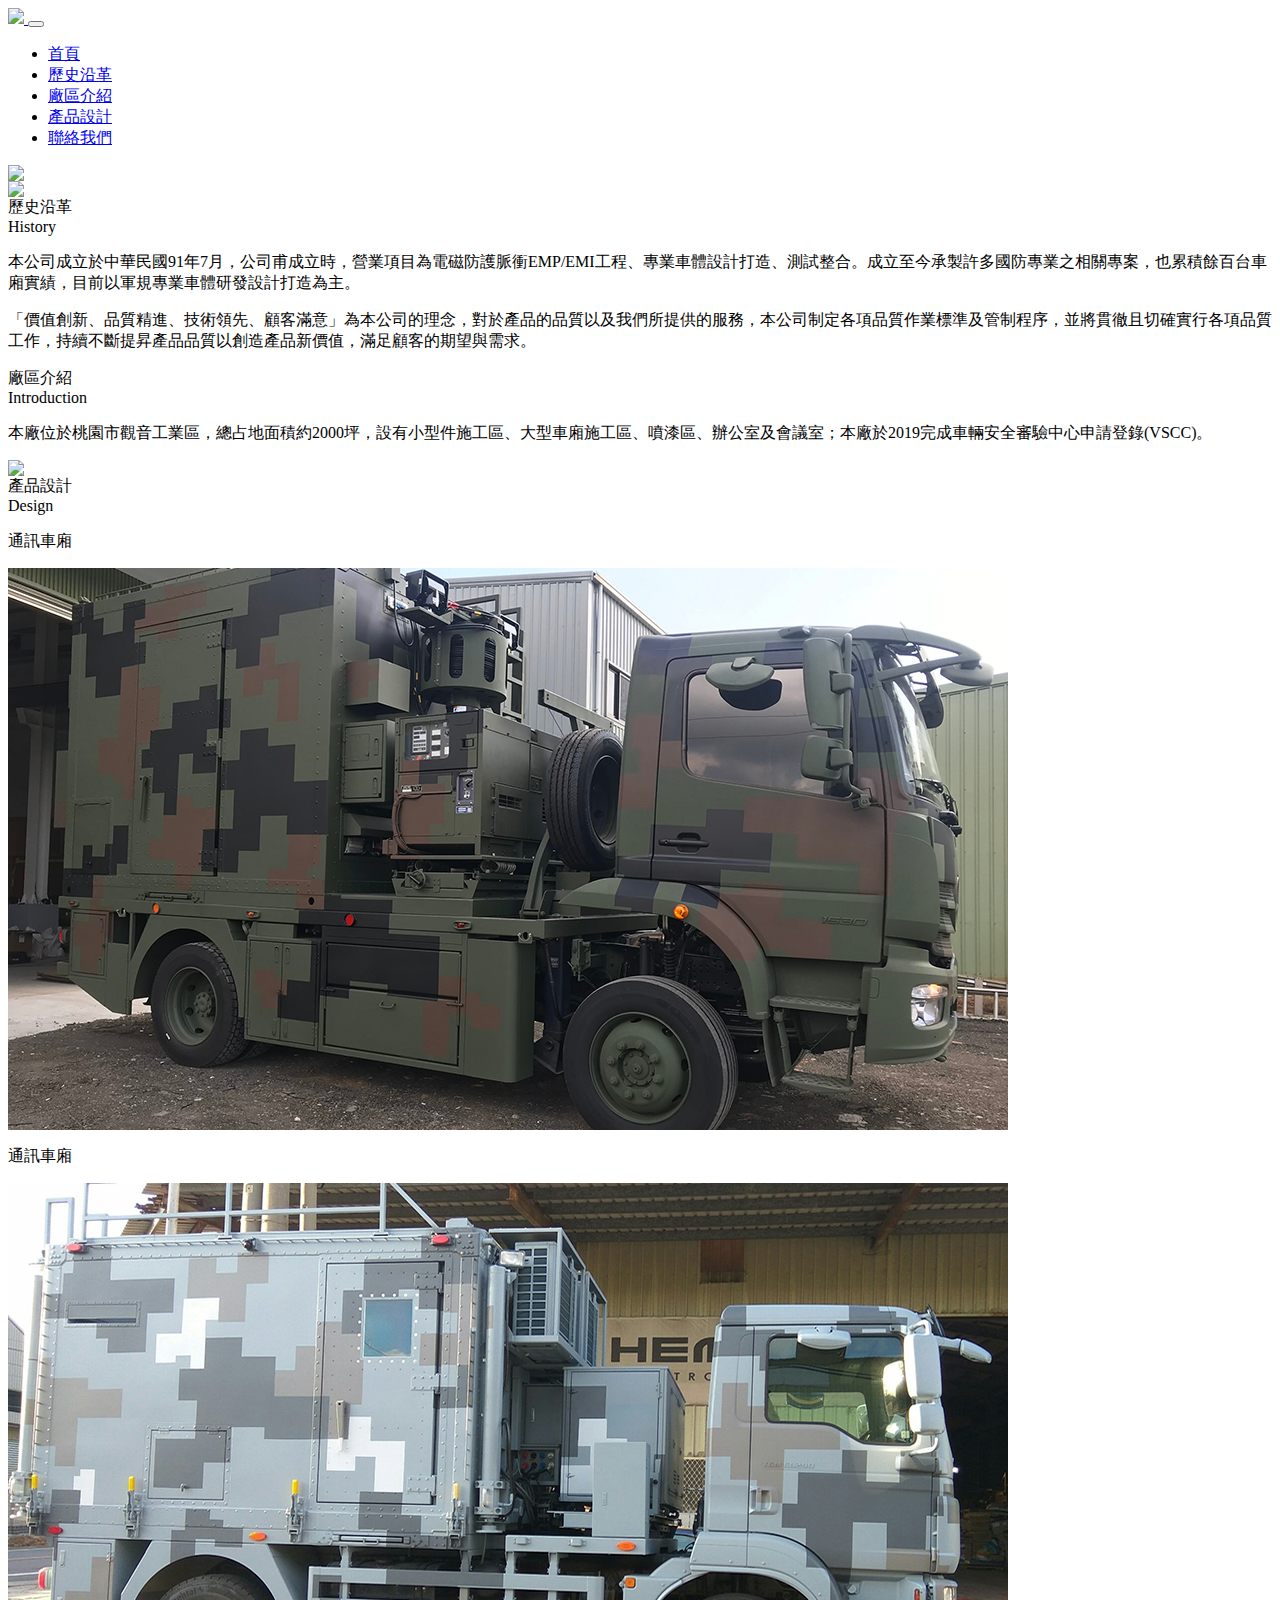
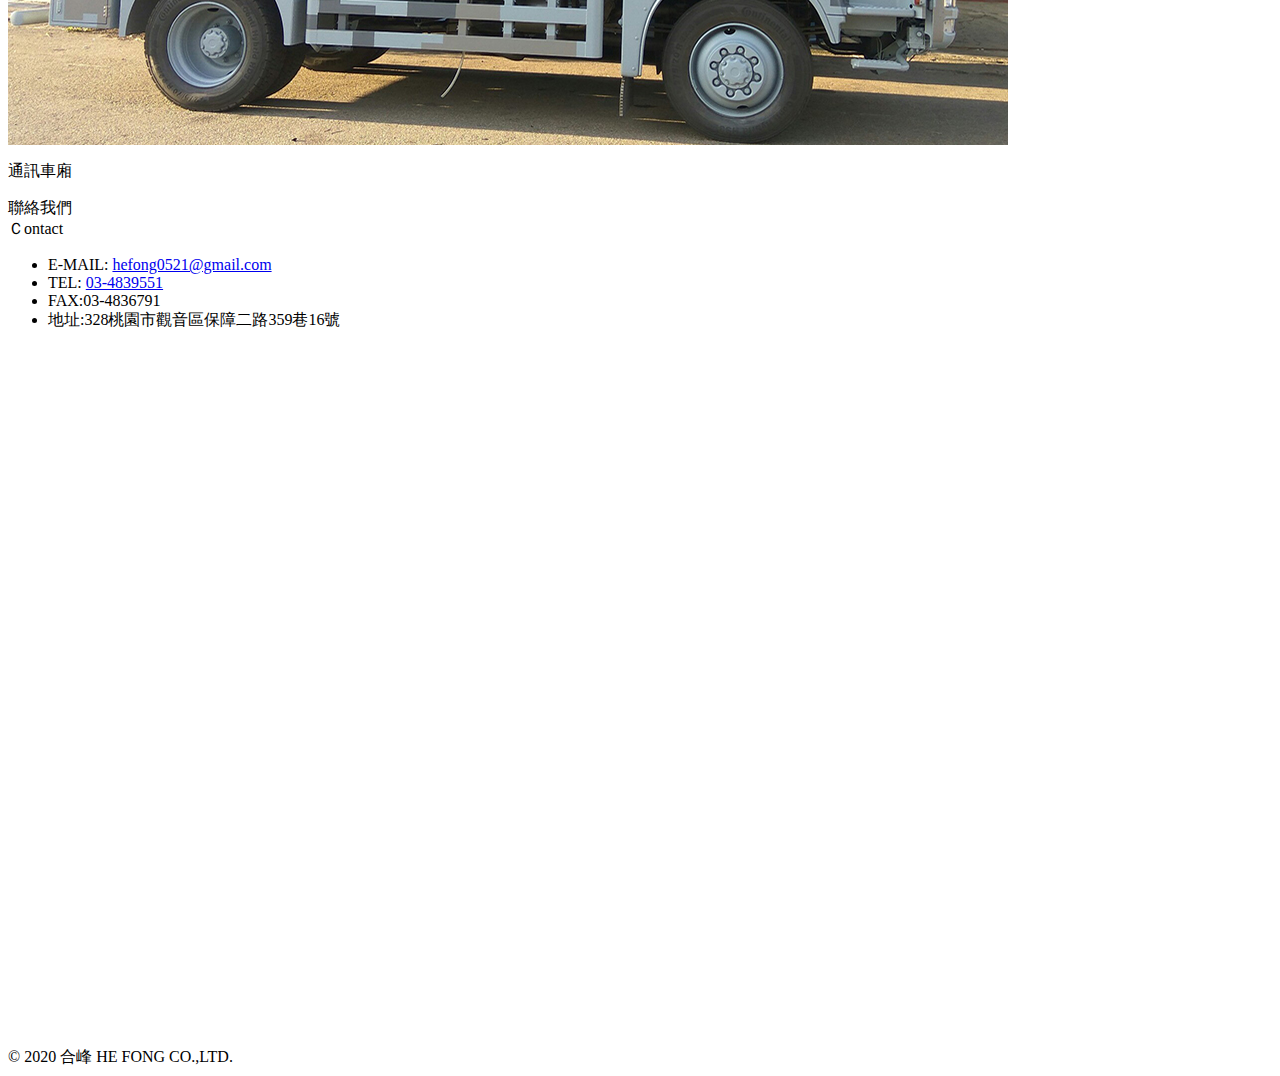
==== index.html @ b9281783 "檔名改" ====
﻿<html>

<head>
    <meta name="viewport" content="width=device-width, initial-scale=1.0, maximum-scale=1.0, user-scalable=0">
    <meta charset="UTF-8">
    <meta name="keywords" content="合峰, 合峰有限公司,汽車工廠, ">
    <meta name="description" content="本廠位於桃園市觀音工業區，總占地面積約2000坪，設有小型件施工區、大型車廂施工區、噴漆區、辦公室及會議室；本廠於2019完成車輛安全審驗中心申請登錄(VSCC)。">
    <!-- 清除快取 -->
    <meta http-equiv="cache-control" content="no-cache">
    <meta http-equiv="Pragma" content="no-cache">
    <meta http-equiv="Expires" content="-1">
    <meta name="title" content="合峰 HE FONG">
    <title>合峰 | HE FONG</title>
    <link rel="icon" href="img/icon.ico" type="image/x-icon">
    <link rel="stylesheet" type="text/css" href="css/bootstrap.min.css">
    <link rel="stylesheet" type="text/css" href="css/owl.carousel.css">
    <link rel="stylesheet" type="text/css" href="css/aos.css">
    <link rel="stylesheet" type="text/css" href="css/jquery.fancybox.min.css">
    <link rel="stylesheet" type="text/css" href="css/style.css">
    <script src="js/jquery-3.3.1.min.js"></script>
    <script src="js/bootstrap.min.js"></script>
    <script src="js/fontawesome-all.min.js"></script>
    <script src="js/owl.carousel.js"></script>
    <script src="js/aos.js"></script>
    <script src="js/jquery.fancybox.min.js"></script>
    <script src="js/all.js"></script>   
</head>

<body>
    <header>
        <div class="-header">
            <div class="main">
                <nav class="navbar navbar-expand-md" role="navigation">
                    <div class="navbar-header">
                        <a class="navbar-brand" href="index.html">
                            <img src="img/logo.png">
                        </a>
                        <button class="navbar-toggler collapsed" type="button" data-toggle="collapse" data-target="#HFnavbar"
                            aria-controls="HFnavbar" aria-expanded="false" aria-label="Toggle navigation">
                            <span class="navbar-toggler-icon"></span>
                            <span class="navbar-toggler-icon"></span>
                            <span class="navbar-toggler-icon"></span>
                        </button>
                    </div>
        
                    <!-- Collect the nav links, forms, and other content for toggling -->
                    <div class="collapse navbar-collapse" id="HFnavbar">
                        <ul class="navbar-nav">
                            <li class="nav-item">
                                <a href="index.html">首頁</a>
                            </li>
                            <li class="nav-item">
                                <a href="#section1">歷史沿革</a>
                            </li>
                            <li class="nav-item">
                                <a href="#section2">廠區介紹</a>
                            </li>
                            <li class="nav-item">
                                <a href="#section3">產品設計</a>
                            </li>
                            <li class="nav-item">
                                <a href="#section4">聯絡我們</a>
                            </li>
                        </ul>
                    </div>
                 
                </nav>
            </div>
        
        </div>
    </header>
    <!-- 輪播 -->
    <div class="index-carousel">
        <div class="owl-carousel owl-theme">
            <div class="item">
                <img src="img/c1.jpg">
                
            </div>
            <div class="item">
                <img src="img/c2.jpg">
               
            </div>
        </div>
    </div>

    <!-- 內容 -->

    <!-- 歷史沿革 -->
    <div class="page-zone" id="section1">
        <div  class="main-title" data-aos="fade-down" data-aos-easing="linear" data-aos-delay="500">
            <div class="-font">
                <div class="-cn">
                    歷史沿革
                </div>
                <div class="-eng">
                    History
                </div>
            </div>
            
        </div>
        <div class="-content" data-aos="fade-zoom-in" data-aos-easing="linear" data-aos-delay="500">
            <p>
                本公司成立於中華民國91年7月，公司甫成立時，營業項目為電磁防護脈衝EMP/EMI工程、專業車體設計打造、測試整合。成立至今承製許多國防專業之相關專案，也累積餘百台車廂實績，目前以軍規專業車體研發設計打造為主。
            </p>
            <p>
                「價值創新、品質精進、技術領先、顧客滿意」為本公司的理念，對於產品的品質以及我們所提供的服務，本公司制定各項品質作業標準及管制程序，並將貫徹且切確實行各項品質工作，持續不斷提昇產品品質以創造產品新價值，滿足顧客的期望與需求。
            </p>
        </div>
    </div>

    <!-- 廠區介紹 -->
    <div class="page-zone" id="section2" >
        <div  class="main-title" data-aos="fade-down" data-aos-easing="linear" data-aos-delay="500">
            <div class="-font">
                <div class="-cn">
                    廠區介紹
                </div>
                <div class="-eng">
                    Introduction
                </div>
            </div>
    
        </div>
        <div class="row">
            <div class="col-12 col-sm-6 col-md-6">
                <div class="-content" data-aos="fade-right" data-aos-easing="linear" data-aos-delay="500">
                    <p>
                        本廠位於桃園市觀音工業區，總占地面積約2000坪，設有小型件施工區、大型車廂施工區、噴漆區、辦公室及會議室；本廠於2019完成車輛安全審驗中心申請登錄(VSCC)。
                    </p>
                
                </div>
            </div>
            <div class="col-12 col-sm-6 col-md-6">
                <div class="-content" data-aos="fade-left" data-aos-easing="linear" data-aos-delay="500">
                    <div class="max-300">
                        <img src="img/p1.jpg">
                    </div>
                </div>
            </div>
        </div>
        
    </div>

    <!-- 產品設計 -->
    <div class="design-bg">
        <div class="page-zone" id="section3">
            <div   class="main-title" data-aos="fade-down" data-aos-easing="linear" data-aos-delay="500">
                <div class="-font">
                    <div class="-cn">
                        產品設計
                    </div>
                    <div class="-eng">
                        Design
                    </div>
                </div>
               
        
            </div>
            <div class="row">
                <div class="col-4" data-aos="fade-up" data-aos-easing="linear" data-aos-delay="700">
                    <a href="img/pro1.jpg" data-fancybox="gallery" data-caption="通訊車廂">
                        <img src="img/pro1" alt="" />
                       
                    </a>                 
                    <p>通訊車廂</p>
                </div>
                <div class="col-4" data-aos="fade-up" data-aos-easing="linear" data-aos-delay="900">
                    <a href="img/pro2.jpg" data-fancybox="gallery" data-caption="通訊車廂">
                        <img src="img/pro2.jpg" alt="" />
                
                    </a>
                    <p>通訊車廂</p>
                </div>
                <div class="col-4" data-aos="fade-up" data-aos-easing="linear" data-aos-delay="1100">
                    <a href="img/pro3.jpg" data-fancybox="gallery" data-caption="通訊車廂">
                        <img src="img/pro3.jpg" alt="" />
                        
                    </a>
                    <p>通訊車廂</p>
                </div>
            </div>
        </div>
    </div>
   
    <!-- 廠區介紹 -->
    <div class="page-zone" id="section4">
        <div   class="main-title" data-aos="fade-down" data-aos-easing="linear" data-aos-delay="500">
            <div class="-font">
                <div class="-cn">
                    聯絡我們
                </div>
                <div class="-eng">
                    Ｃontact
                </div>
            </div>
    
        </div>
        <div class="row">
            <div class="col-12 col-sm-6 col-md-6">
                <div class="-content" data-aos="fade-right" data-aos-easing="linear" data-aos-delay="500"> 
                    <ul>
                        <li><i class="far fa-envelope"></i>
                            E-MAIL:
                            <a href="mailto:hefong0521@gmail.com">
                                hefong0521@gmail.com
                            </a>
                        </li>
                        <li><i class="fas fa-phone"></i>
                            TEL:
                            <a href="tel:034839551">
                                03-4839551
                            </a>
                        </li>
                        <li><i class="fas fa-fax"></i>
                            FAX:03-4836791
                        </li>
                        <li><i class="fas fa-map-marker-alt"></i>
                            地址:328桃園市觀音區保障二路359巷16號
                        </li>
                    </ul>
    
                </div>
            </div>
            <div class="col-12 col-sm-6 col-md-6">
                <div class="-content" data-aos="fade-left" data-aos-easing="linear" data-aos-delay="500">
                <iframe
                    src="https://www.facebook.com/plugins/page.php?href=https%3A%2F%2Fwww.facebook.com%2Fhefong0521%2F&tabs=timeline&width=300&height=500&small_header=false&adapt_container_width=true&hide_cover=false&show_facepile=true&appId=370778836745838"
                    width="300" height="400" style="border:none;overflow:hidden" scrolling="no" frameborder="0" allowTransparency="true"
                    allow="encrypted-media"></iframe>
                </div>
            </div>
        </div>
    
    </div>

    <footer>
        <div class="-map">
            <iframe
                src="https://www.google.com/maps/embed?pb=!1m18!1m12!1m3!1d3614.2318207093303!2d121.15208991474421!3d25.060130743398016!2m3!1f0!2f0!3f0!3m2!1i1024!2i768!4f13.1!3m3!1m2!1s0x3442a1d713976779%3A0x3bc1484b9db4e81f!2z57-w5YWD5ZCI5bOw!5e0!3m2!1szh-TW!2stw!4v1581598565535!5m2!1szh-TW!2stw"
                width="100%" height="300" frameborder="0" style="border:0;" allowfullscreen=""></iframe>
        </div>
        <div class="-copyright">
            © 2020 合峰 HE FONG CO.,LTD.
        </div>
    </footer>
    <div class="top-btn" id="back-to-top">
        <i class="fas fa-chevron-circle-up"></i>
    </div>
</body>

</html>
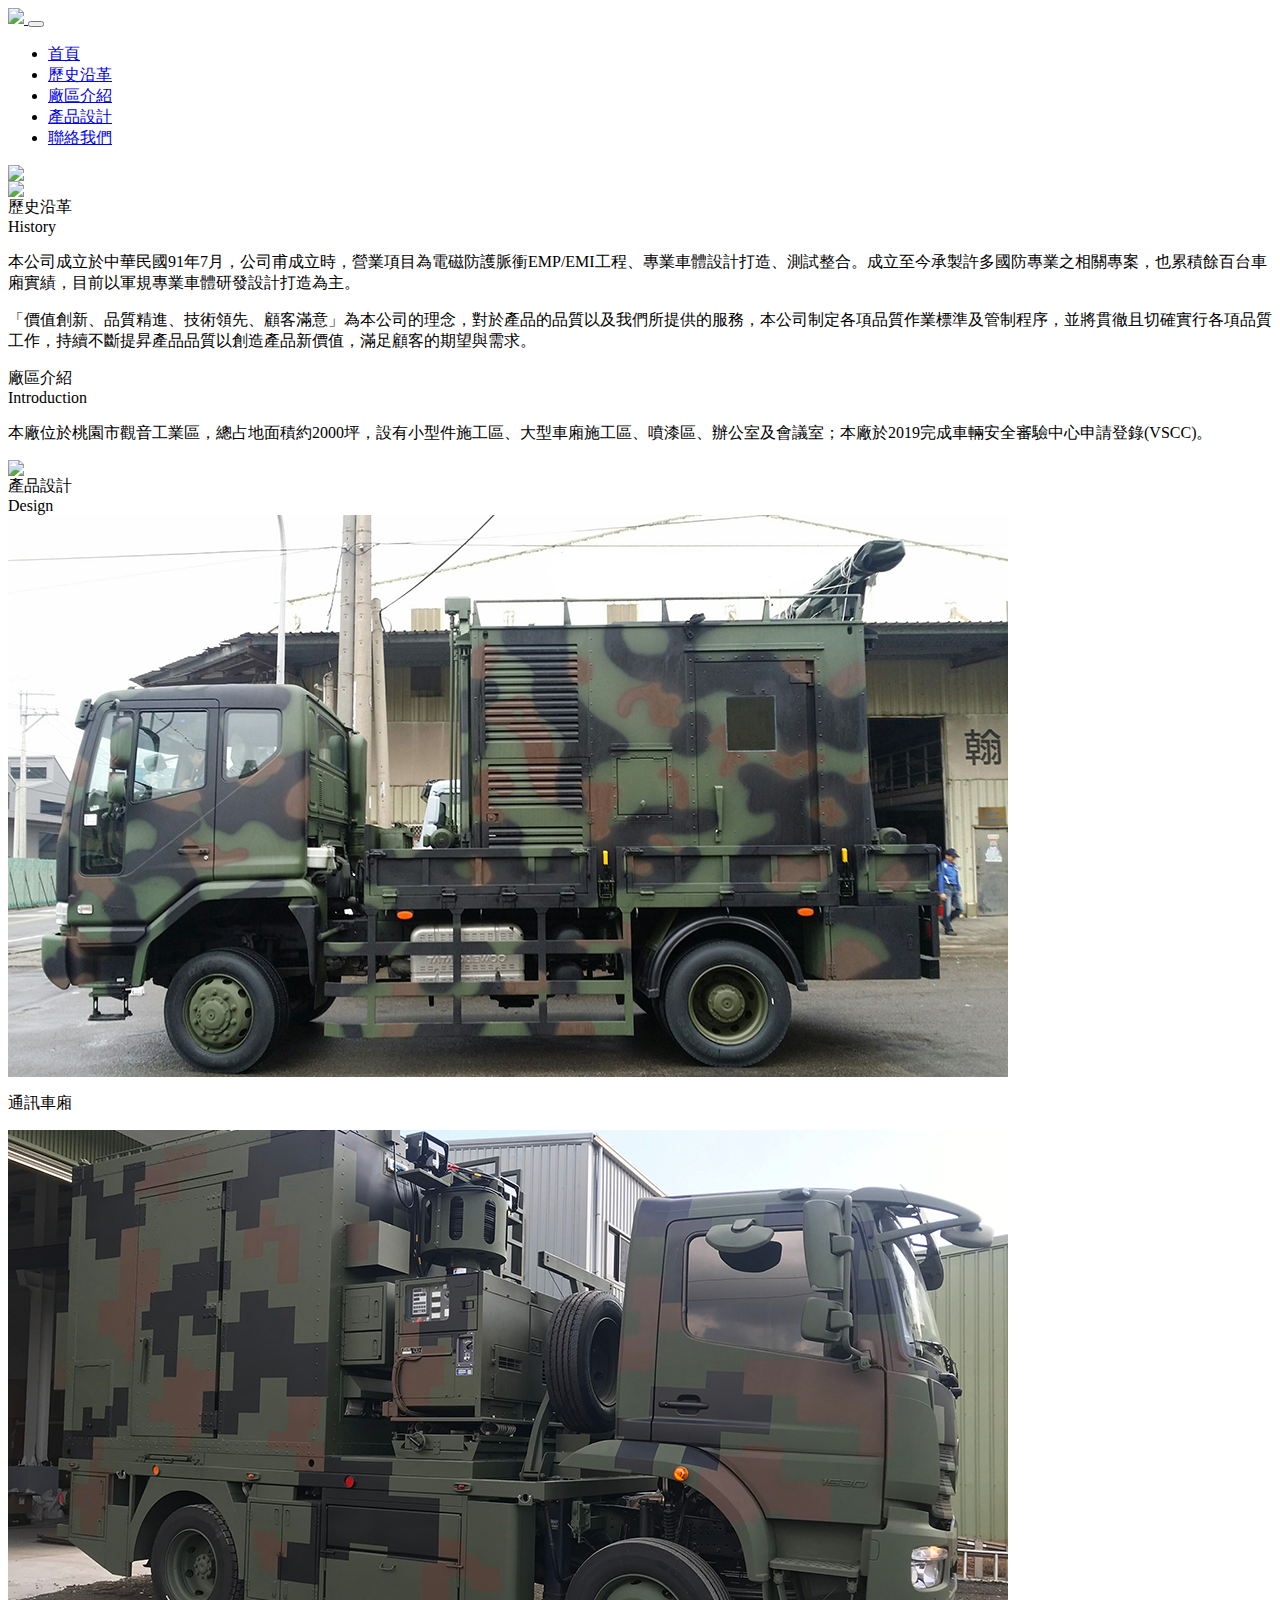
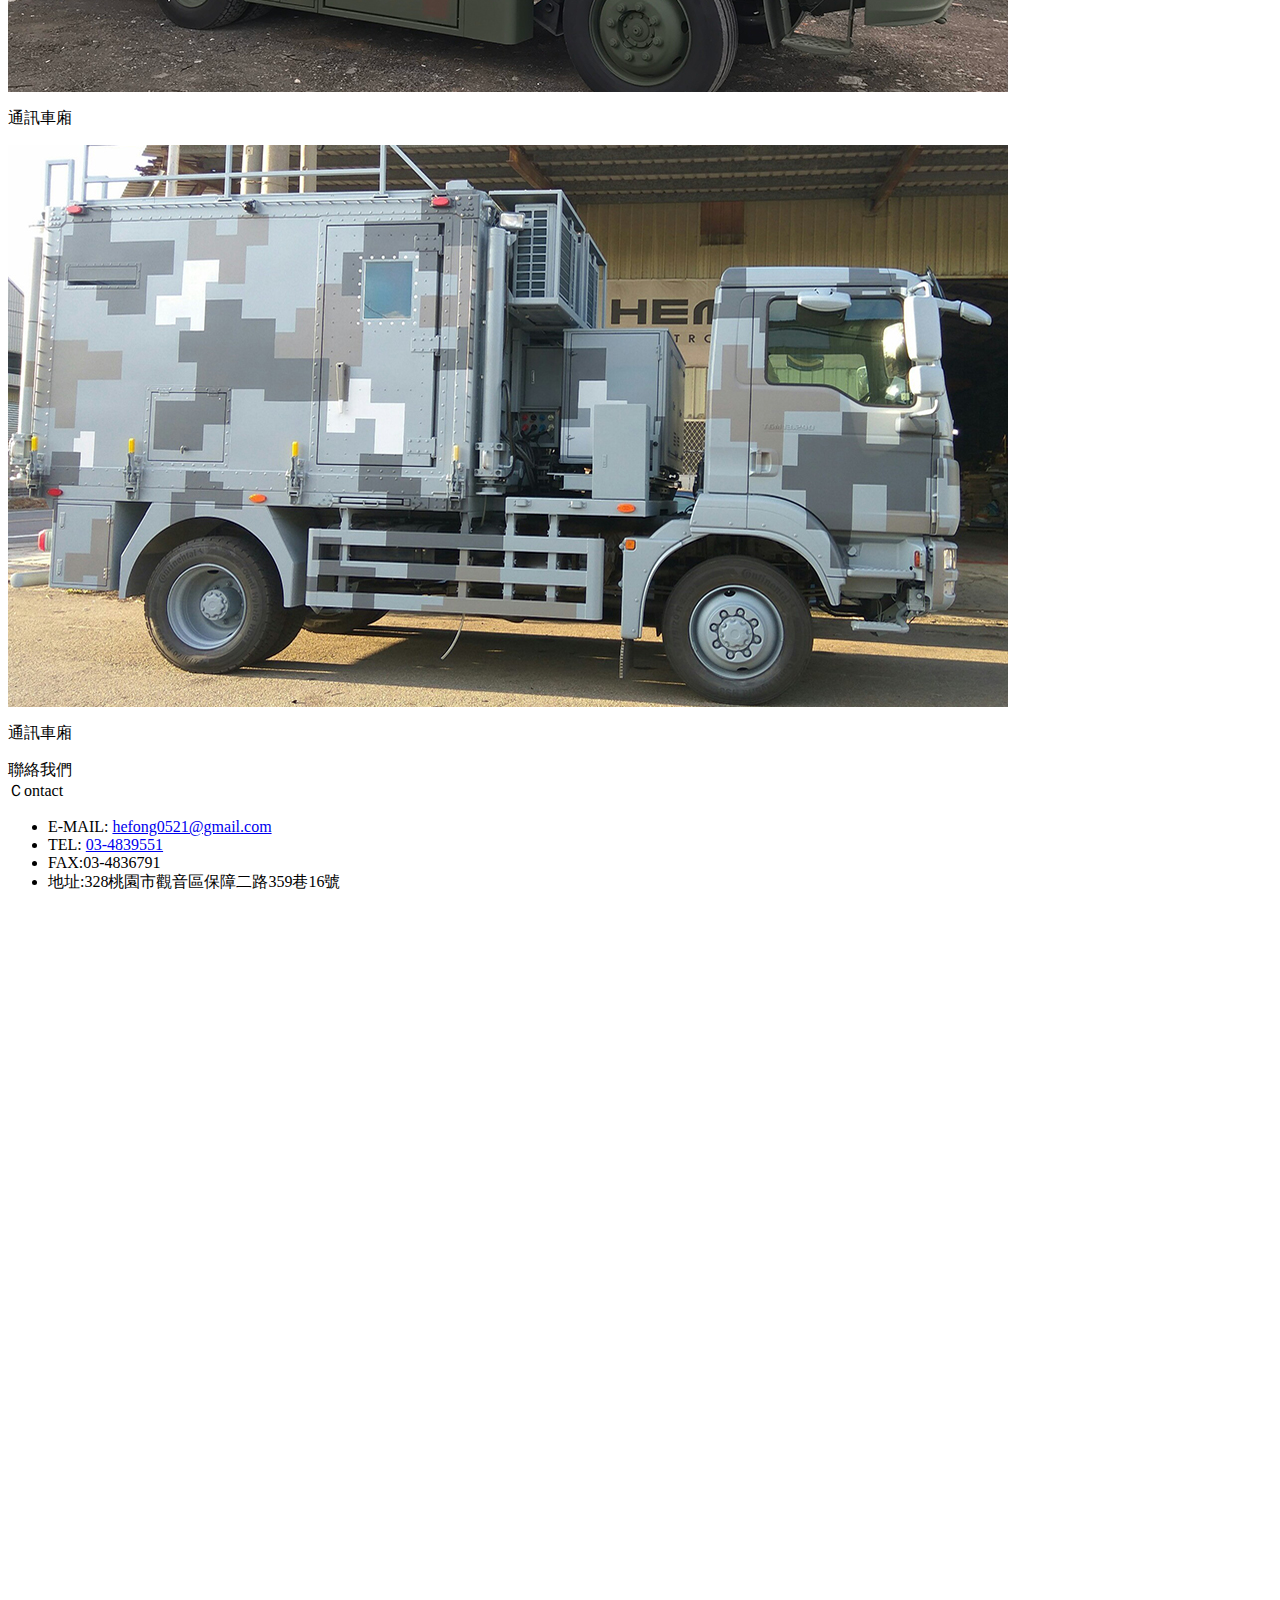
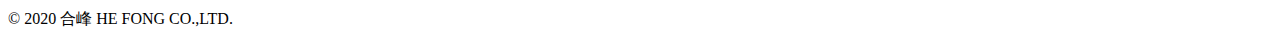
==== commit 28288e87: "修正" ====
--- a/index.html
+++ b/index.html
@@ -159,7 +159,7 @@
             <div class="row">
                 <div class="col-4" data-aos="fade-up" data-aos-easing="linear" data-aos-delay="700">
                     <a href="img/pro1.jpg" data-fancybox="gallery" data-caption="通訊車廂">
-                        <img src="img/pro1" alt="" />
+                        <img src="img/pro1.jpg" alt="" />
                        
                     </a>                 
                     <p>通訊車廂</p>
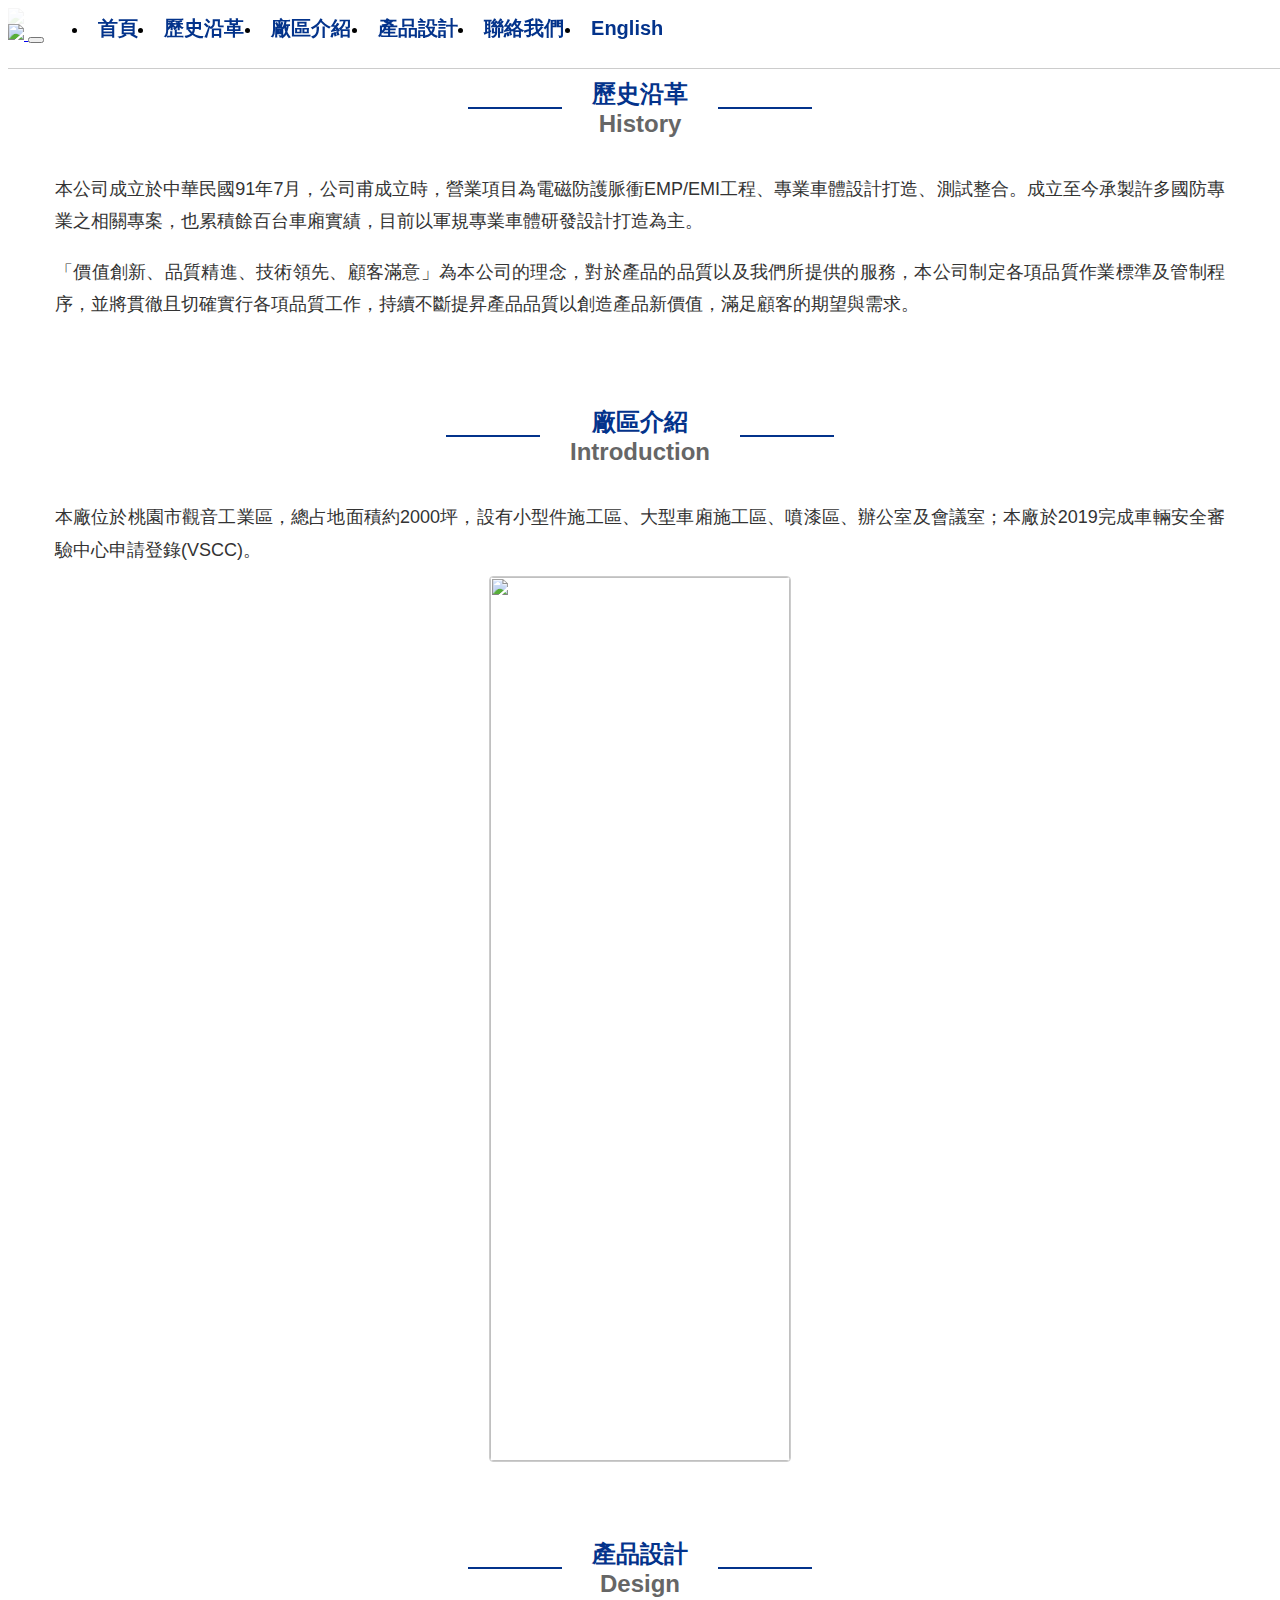
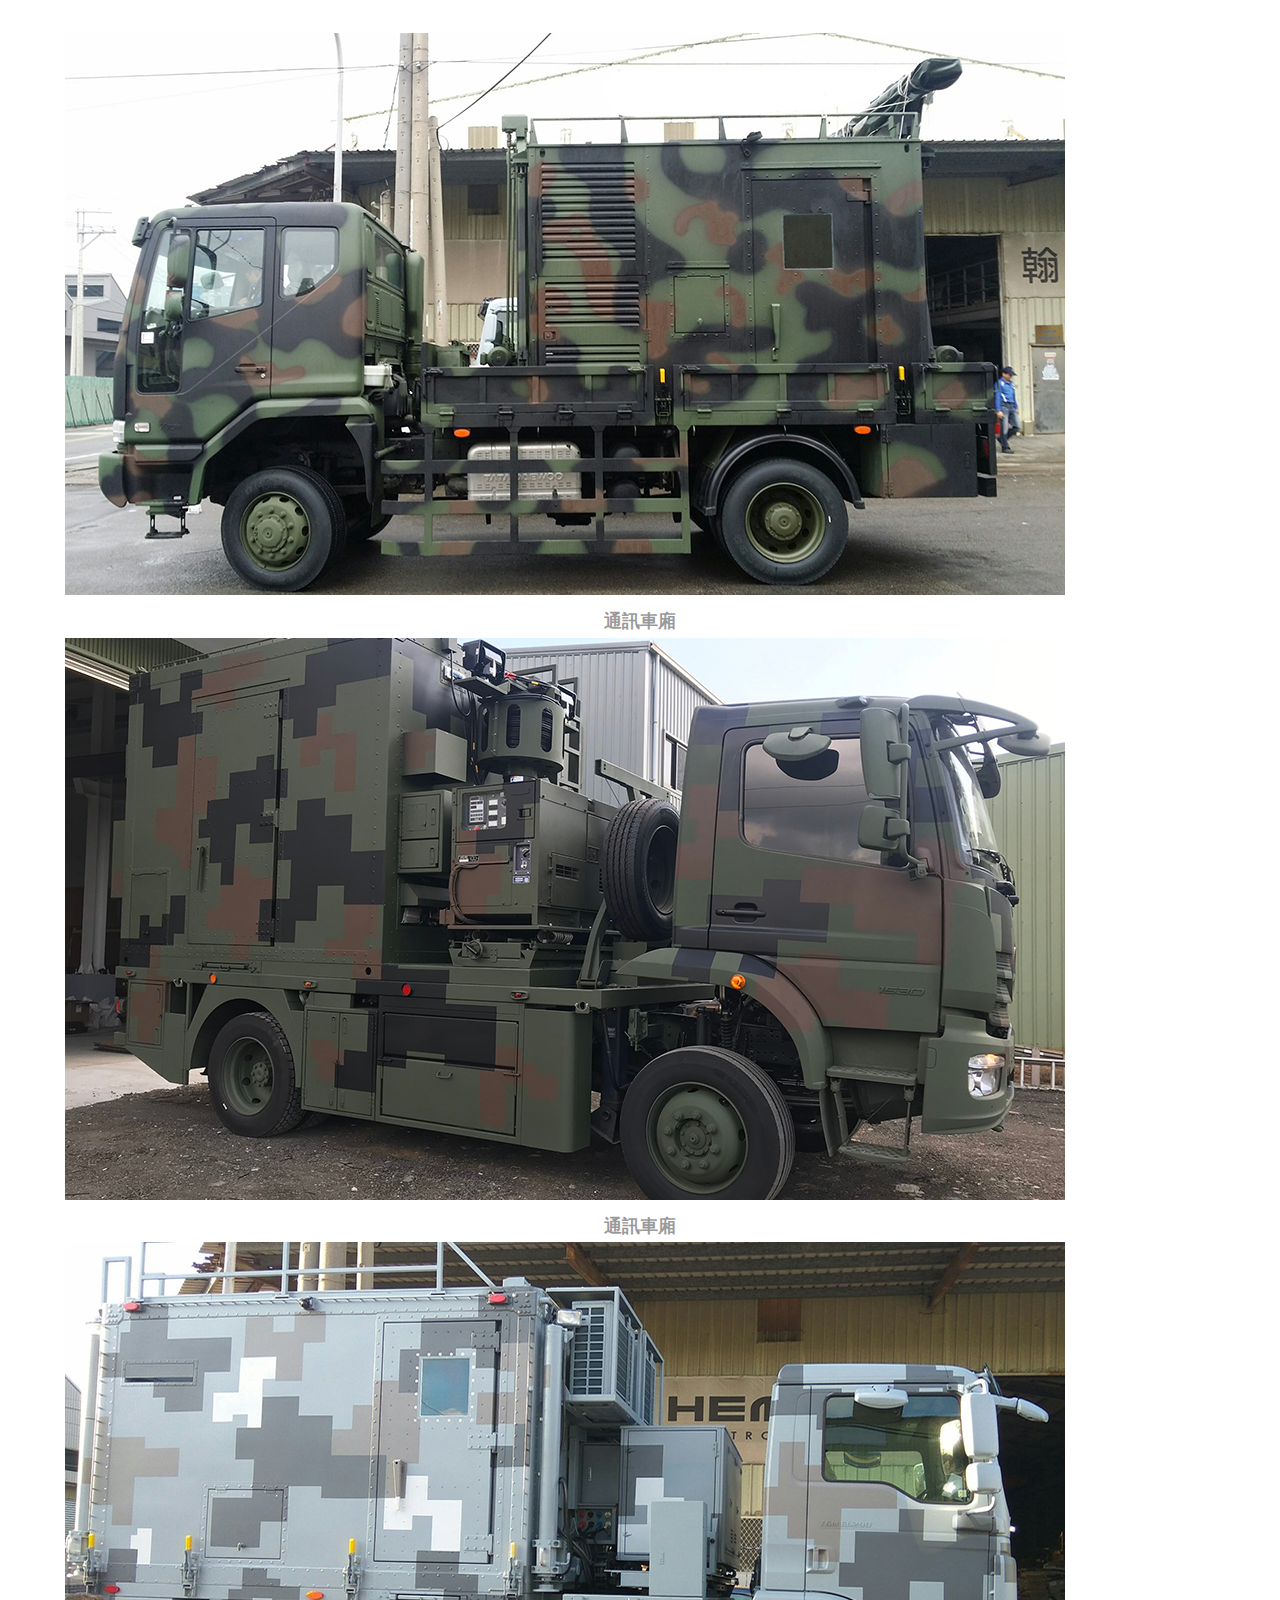
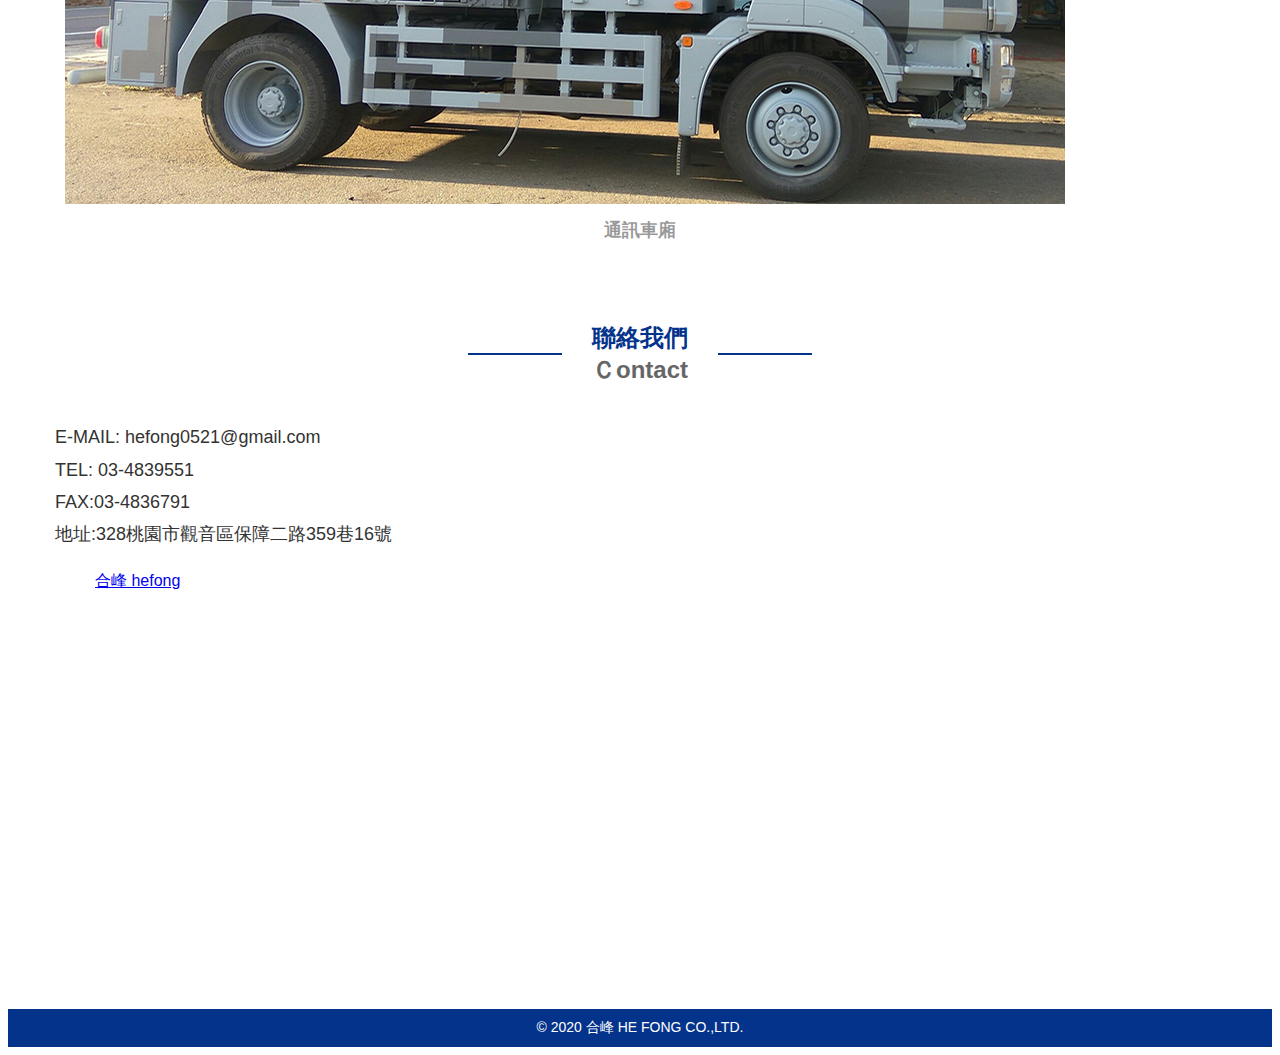
==== commit 7177919f: "Merge pull request #1 from CollectionWeb/master" ====
--- a/index.html
+++ b/index.html
@@ -3,14 +3,18 @@
 <head>
     <meta name="viewport" content="width=device-width, initial-scale=1.0, maximum-scale=1.0, user-scalable=0">
     <meta charset="UTF-8">
-    <meta name="keywords" content="合峰, 合峰有限公司,汽車工廠, ">
+    <meta name="keywords" content="合峰, 合峰有限公司,汽車工廠,翰元合峰,HE FONG ">
     <meta name="description" content="本廠位於桃園市觀音工業區，總占地面積約2000坪，設有小型件施工區、大型車廂施工區、噴漆區、辦公室及會議室；本廠於2019完成車輛安全審驗中心申請登錄(VSCC)。">
     <!-- 清除快取 -->
     <meta http-equiv="cache-control" content="no-cache">
     <meta http-equiv="Pragma" content="no-cache">
     <meta http-equiv="Expires" content="-1">
-    <meta name="title" content="合峰 HE FONG">
-    <title>合峰 | HE FONG</title>
+    <meta name="title" content="合峰 - HE FONG">
+    <title>合峰 - HE FONG</title>
+    <meta property="og:title" content="合峰 - HE FONG">
+    <meta property="og:description"
+        content="本廠位於桃園市觀音工業區，總占地面積約2000坪，設有小型件施工區、大型車廂施工區、噴漆區、辦公室及會議室；本廠於2019完成車輛安全審驗中心申請登錄(VSCC)。">
+    <meta property="og:url" content="https://hefongcar.github.io/index/">
     <link rel="icon" href="img/icon.ico" type="image/x-icon">
     <link rel="stylesheet" type="text/css" href="css/bootstrap.min.css">
     <link rel="stylesheet" type="text/css" href="css/owl.carousel.css">
@@ -27,12 +31,14 @@
 </head>
 
 <body>
+    <div id="fb-root" class="d-none"></div>
+    <script async defer crossorigin="anonymous" src="https://connect.facebook.net/zh_TW/sdk.js#xfbml=1&version=v17.0&appId=463541450391596&autoLogAppEvents=1" nonce="pqOfCXxW"></script>
     <header>
         <div class="-header">
             <div class="main">
                 <nav class="navbar navbar-expand-md" role="navigation">
                     <div class="navbar-header">
-                        <a class="navbar-brand" href="index.html">
+                        <a class="navbar-brand" href="/index/">
                             <img src="img/logo.png">
                         </a>
                         <button class="navbar-toggler collapsed" type="button" data-toggle="collapse" data-target="#HFnavbar"
@@ -47,7 +53,7 @@
                     <div class="collapse navbar-collapse" id="HFnavbar">
                         <ul class="navbar-nav">
                             <li class="nav-item">
-                                <a href="index.html">首頁</a>
+                                <a href="/index/">首頁</a>
                             </li>
                             <li class="nav-item">
                                 <a href="#section1">歷史沿革</a>
@@ -60,6 +66,9 @@
                             </li>
                             <li class="nav-item">
                                 <a href="#section4">聯絡我們</a>
+                            </li>
+                            <li class="nav-item">
+                                <a href="english.html">English</a>
                             </li>
                         </ul>
                     </div>
@@ -131,7 +140,7 @@
                 </div>
             </div>
             <div class="col-12 col-sm-6 col-md-6">
-                <div class="-content" data-aos="fade-left" data-aos-easing="linear" data-aos-delay="500">
+                <div class="-content" data-aos="zoom-in" data-aos-easing="linear" data-aos-delay="500">
                     <div class="max-300">
                         <img src="img/p1.jpg">
                     </div>
@@ -222,11 +231,12 @@
                 </div>
             </div>
             <div class="col-12 col-sm-6 col-md-6">
-                <div class="-content" data-aos="fade-left" data-aos-easing="linear" data-aos-delay="500">
-                <iframe
-                    src="https://www.facebook.com/plugins/page.php?href=https%3A%2F%2Fwww.facebook.com%2Fhefong0521%2F&tabs=timeline&width=300&height=500&small_header=false&adapt_container_width=true&hide_cover=false&show_facepile=true&appId=370778836745838"
-                    width="300" height="400" style="border:none;overflow:hidden" scrolling="no" frameborder="0" allowTransparency="true"
-                    allow="encrypted-media"></iframe>
+                <div class="-content" data-aos="zoom-in" data-aos-easing="linear" data-aos-delay="500">
+                    <div class="fb-page" data-href="https://www.facebook.com/hefong0521/" data-tabs="timeline" data-width="" data-height=""
+                        data-small-header="false" data-adapt-container-width="true" data-hide-cover="false" data-show-facepile="true">
+                        <blockquote cite="https://www.facebook.com/hefong0521/" class="fb-xfbml-parse-ignore"><a
+                                href="https://www.facebook.com/hefong0521/">合峰 hefong</a></blockquote>
+                    </div>
                 </div>
             </div>
         </div>
@@ -246,6 +256,17 @@
     <div class="top-btn" id="back-to-top">
         <i class="fas fa-chevron-circle-up"></i>
     </div>
+    <script>
+        window.fbAsyncInit = function () {
+            FB.init({
+                appId: '370778836745838',
+                xfbml: true,
+                version: 'v17.0'
+            });
+
+            FB.XFBML.parse();
+        };
+    </script>
 </body>
 
 </html>--- a/css/style.css
+++ b/css/style.css
@@ -0,0 +1,370 @@
+body {
+  font-family: "Microsoft JhengHei", "Microsoft YaHei", Tohoma, Arial;
+  overflow-x: hidden;
+}
+
+.-header {
+  background: rgba(255, 255, 255, 0.9);
+  border-bottom: 1px solid #ccc;
+}
+.-header .main {
+  max-width: 1280px;
+  margin: 0 auto;
+}
+.-header .main .navbar {
+  background: transparent;
+  border-color: transparent;
+}
+.-header .main .navbar .navbar-header .navbar-brand {
+  height: auto;
+  width: 280px;
+}
+.-header .main .navbar .navbar-header .navbar-brand img {
+  max-width: 100%;
+}
+.-header .main .navbar .navbar-collapse .navbar-nav li a {
+  font-size: 20px;
+  color: #03338b;
+  text-decoration: none;
+  font-weight: bold;
+}
+
+.index-carousel {
+  position: relative;
+}
+.index-carousel .owl-stage {
+  display: block;
+}
+.index-carousel .owl-dots {
+  position: absolute;
+  display: flex;
+  left: 50%;
+  transform: translateX(-50%);
+  bottom: 0;
+}
+.index-carousel .owl-dots .owl-dot.active span {
+  background: #03338b;
+}
+.index-carousel .owl-dots .owl-dot span {
+  width: 50px;
+  height: 5px;
+  border-radius: 3px;
+  background: #ccc;
+  display: inline-block;
+  margin: 10px;
+}
+
+.page-zone {
+  max-width: 1170px;
+  margin: 0 auto;
+  padding: 3% 15px;
+}
+.page-zone .row {
+  margin: 0 -10px;
+}
+.page-zone .row [class*=col] {
+  padding: 0 10px;
+}
+.page-zone .-content p {
+  font-size: 18px;
+  color: #333;
+  margin-bottom: 10px;
+  line-height: 1.8;
+  text-align: justify;
+}
+.page-zone .-content .max-300 {
+  max-width: 300px;
+  margin: 0 auto;
+  border: 1px solid #ccc;
+  border-radius: 4px;
+}
+.page-zone .-content .max-300 img {
+  width: 100%;
+  border-radius: 4px;
+}
+.page-zone .-content ul {
+  margin: 0px 0px 20px;
+  padding: 0px;
+  list-style-type: none;
+}
+.page-zone .-content ul li {
+  font-size: 18px;
+  line-height: 1.8;
+  color: #333;
+}
+.page-zone .-content ul li svg {
+  margin-right: 5px;
+}
+.page-zone .-content ul li a {
+  color: #333;
+  text-decoration: none;
+  transition: all 0.35s linear;
+}
+.page-zone .-content ul li a:hover {
+  color: #03338b;
+}
+.page-zone iframe {
+  max-width: 300px;
+  margin: 0 auto;
+  display: block;
+}
+
+.main-title {
+  font-size: 24px;
+  font-weight: bold;
+  position: relative;
+  display: flex;
+  justify-content: center;
+  align-items: center;
+  margin-bottom: 3%;
+}
+.main-title .-font {
+  text-align: center;
+  padding: 0 30px;
+  white-space: nowrap;
+}
+.main-title .-font .-cn {
+  color: #03338b;
+}
+.main-title .-font .-eng {
+  color: #666;
+}
+.main-title::before {
+  content: "";
+  height: 2px;
+  width: 8%;
+  background: #03338b;
+}
+.main-title::after {
+  content: "";
+  height: 2px;
+  width: 8%;
+  background: #03338b;
+}
+
+.design-bg {
+  background-image: url(../img/d-bg.jpg);
+  background-size: cover;
+  background-position: center;
+  background-repeat: no-repeat;
+  position: relative;
+}
+.design-bg::before {
+  content: "";
+  position: absolute;
+  width: 100%;
+  height: 100%;
+  background: rgba(255, 255, 255, 0.6);
+  left: 0;
+  bottom: 0;
+}
+.design-bg img {
+  max-width: 100%;
+}
+.design-bg a {
+  outline: none !important;
+  display: block;
+  margin: 0 10px;
+  text-decoration: none;
+  color: #333;
+  transition: all 0.35s linear;
+  overflow: hidden;
+}
+.design-bg a img {
+  transition: all 0.35s linear;
+  transform: scale(1);
+}
+.design-bg a img:hover {
+  transform: scale(1.1);
+}
+.design-bg a:hover {
+  color: #03338b;
+}
+.design-bg p {
+  font-size: 18px;
+  line-height: 1.8;
+  margin-top: 10px;
+  text-align: center;
+  font-weight: bold;
+  margin-bottom: 0px;
+}
+
+footer {
+  margin-top: 5%;
+}
+footer .-copyright {
+  background: #03338b;
+  color: #fff;
+  font-size: 14px;
+  text-align: center;
+  padding: 10px;
+}
+
+.top-btn {
+  position: fixed;
+  bottom: -2em;
+  right: 1%;
+  cursor: pointer;
+  opacity: 0;
+  transition: all ease 1s;
+  font-size: 36px;
+  z-index: 999;
+  color: #03338b;
+}
+.top-btn.show {
+  opacity: 0.8;
+  bottom: 4em;
+}
+
+@media screen and (max-width: 899px) and (min-width: 768px) {
+  .-header .main .navbar .navbar-collapse .navbar-nav li a {
+    font-size: 18px;
+  }
+}
+@media (min-width: 768px) {
+  .-header {
+    z-index: 1000;
+    position: fixed;
+    width: 100%;
+    top: 0;
+  }
+  .-header .main .navbar {
+    display: flex;
+    align-items: center;
+    flex-wrap: wrap;
+  }
+  .-header .main .navbar .navbar-collapse .navbar-nav {
+    width: 100%;
+    margin-top: 5px;
+    display: flex;
+    align-items: center;
+    justify-content: space-around;
+  }
+  .-header .main .navbar .navbar-collapse .navbar-nav li a {
+    position: relative;
+    margin: 10px;
+    display: block;
+  }
+  .-header .main .navbar .navbar-collapse .navbar-nav li a::after {
+    content: "";
+    position: absolute;
+    width: 0%;
+    height: 2px;
+    background: #03338b;
+    bottom: -5px;
+    left: 50%;
+    transform: translateX(-50%);
+    transition: all 0.35s linear;
+  }
+  .-header .main .navbar .navbar-collapse .navbar-nav li a:hover::after {
+    width: 95%;
+  }
+}
+@media (max-width: 767px) {
+  .-header .main .navbar {
+    padding: 0px;
+  }
+  .-header .main .navbar .navbar-header {
+    display: flex;
+    flex-wrap: wrap;
+    align-items: center;
+    width: 100%;
+  }
+  .-header .main .navbar .navbar-header .navbar-brand {
+    padding: 10px;
+    width: 240px;
+  }
+  .-header .main .navbar .navbar-header .navbar-brand img {
+    max-width: 100%;
+  }
+  .-header .main .navbar .navbar-header .navbar-toggler {
+    outline: none !important;
+    position: relative;
+    margin: 0 10px 0 auto;
+    border: 0px;
+    background: transparent;
+  }
+  .-header .main .navbar .navbar-header .navbar-toggler span {
+    display: block;
+    background: #03338b;
+    width: 22px;
+    height: 2px;
+    border-radius: 1px;
+    transition: all 0.3s linear;
+  }
+  .-header .main .navbar .navbar-header .navbar-toggler span:nth-child(1) {
+    transform: rotate(45deg);
+    transform-origin: 10% 10%;
+  }
+  .-header .main .navbar .navbar-header .navbar-toggler span:nth-child(2) {
+    margin-top: 4px;
+    opacity: 0;
+    transform: translateX(-25px);
+  }
+  .-header .main .navbar .navbar-header .navbar-toggler span:nth-child(3) {
+    margin-top: 4px;
+    transform: rotate(-45deg);
+    transform-origin: 10% 90%;
+  }
+  .-header .main .navbar .navbar-header .navbar-toggler.collapsed span:nth-child(1) {
+    transform: rotate(0);
+  }
+  .-header .main .navbar .navbar-header .navbar-toggler.collapsed span:nth-child(2) {
+    opacity: 1;
+    transform: translateX(0px);
+  }
+  .-header .main .navbar .navbar-header .navbar-toggler.collapsed span:nth-child(3) {
+    transform: rotate(0);
+  }
+  .-header .main .navbar .navbar-collapse {
+    border-top: 1px solid #ccc;
+  }
+  .-header .main .navbar .navbar-collapse .navbar-nav {
+    margin: 1em 0em;
+  }
+  .-header .main .navbar .navbar-collapse .navbar-nav li {
+    text-align: center;
+  }
+  .-header .main .navbar .navbar-collapse .navbar-nav li a {
+    font-size: 16px;
+    display: inline-block;
+    margin: 10px;
+  }
+  .page-zone {
+    padding: 6% 10px;
+  }
+  .page-zone .-content p {
+    font-size: 16px;
+  }
+  .page-zone .-content ul li {
+    font-size: 16px;
+  }
+  .main-title {
+    font-size: 20px;
+  }
+  .main-title .-font {
+    padding: 0 20px;
+  }
+  .main-title::before {
+    width: 10%;
+  }
+  .main-title::after {
+    width: 10%;
+  }
+  .design-bg a {
+    margin: 0px;
+  }
+  .design-bg p {
+    font-size: 16px;
+  }
+  footer {
+    margin-top: 6%;
+  }
+}
+.fb_iframe_widget,
+.fb_iframe_widget span,
+.fb_iframe_widget span iframe[style] {
+  width: 100% !important;
+  max-width: 100% !important;
+  min-width: 100% !important;
+}/*# sourceMappingURL=style.css.map */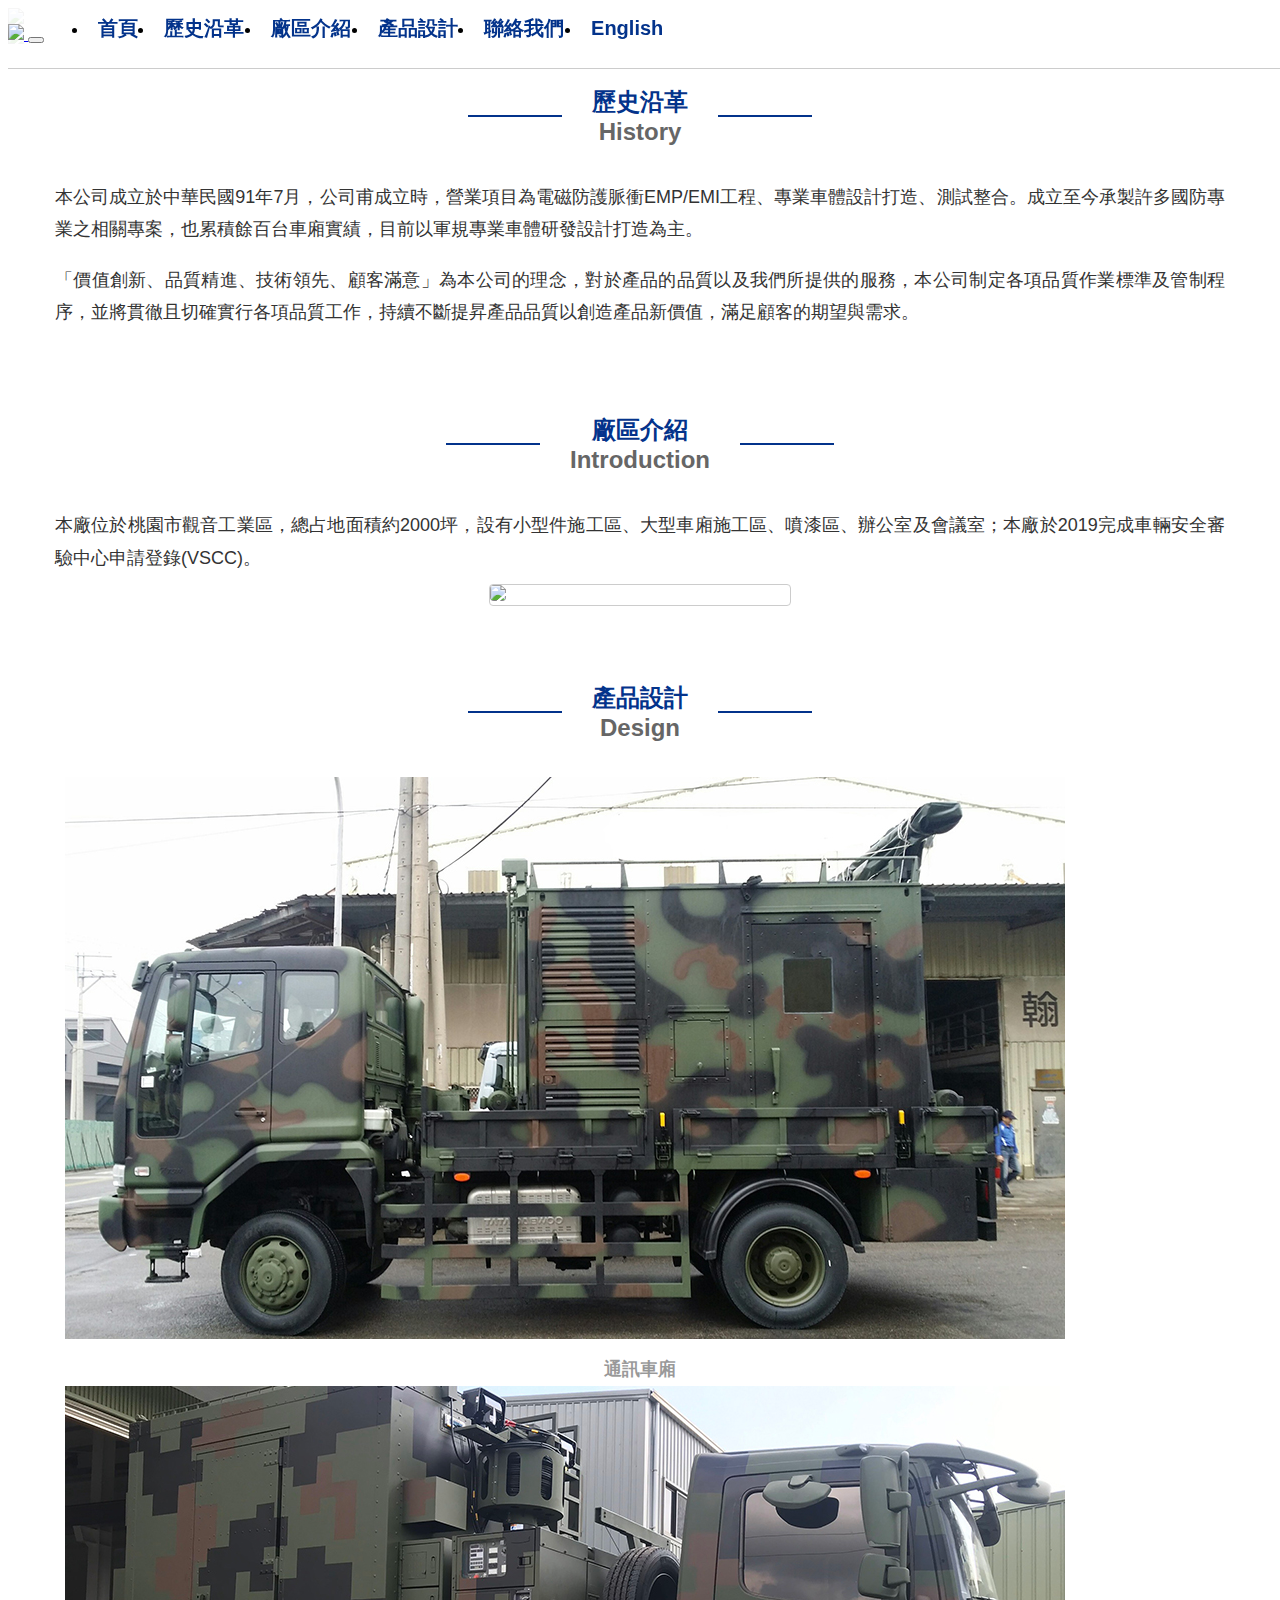
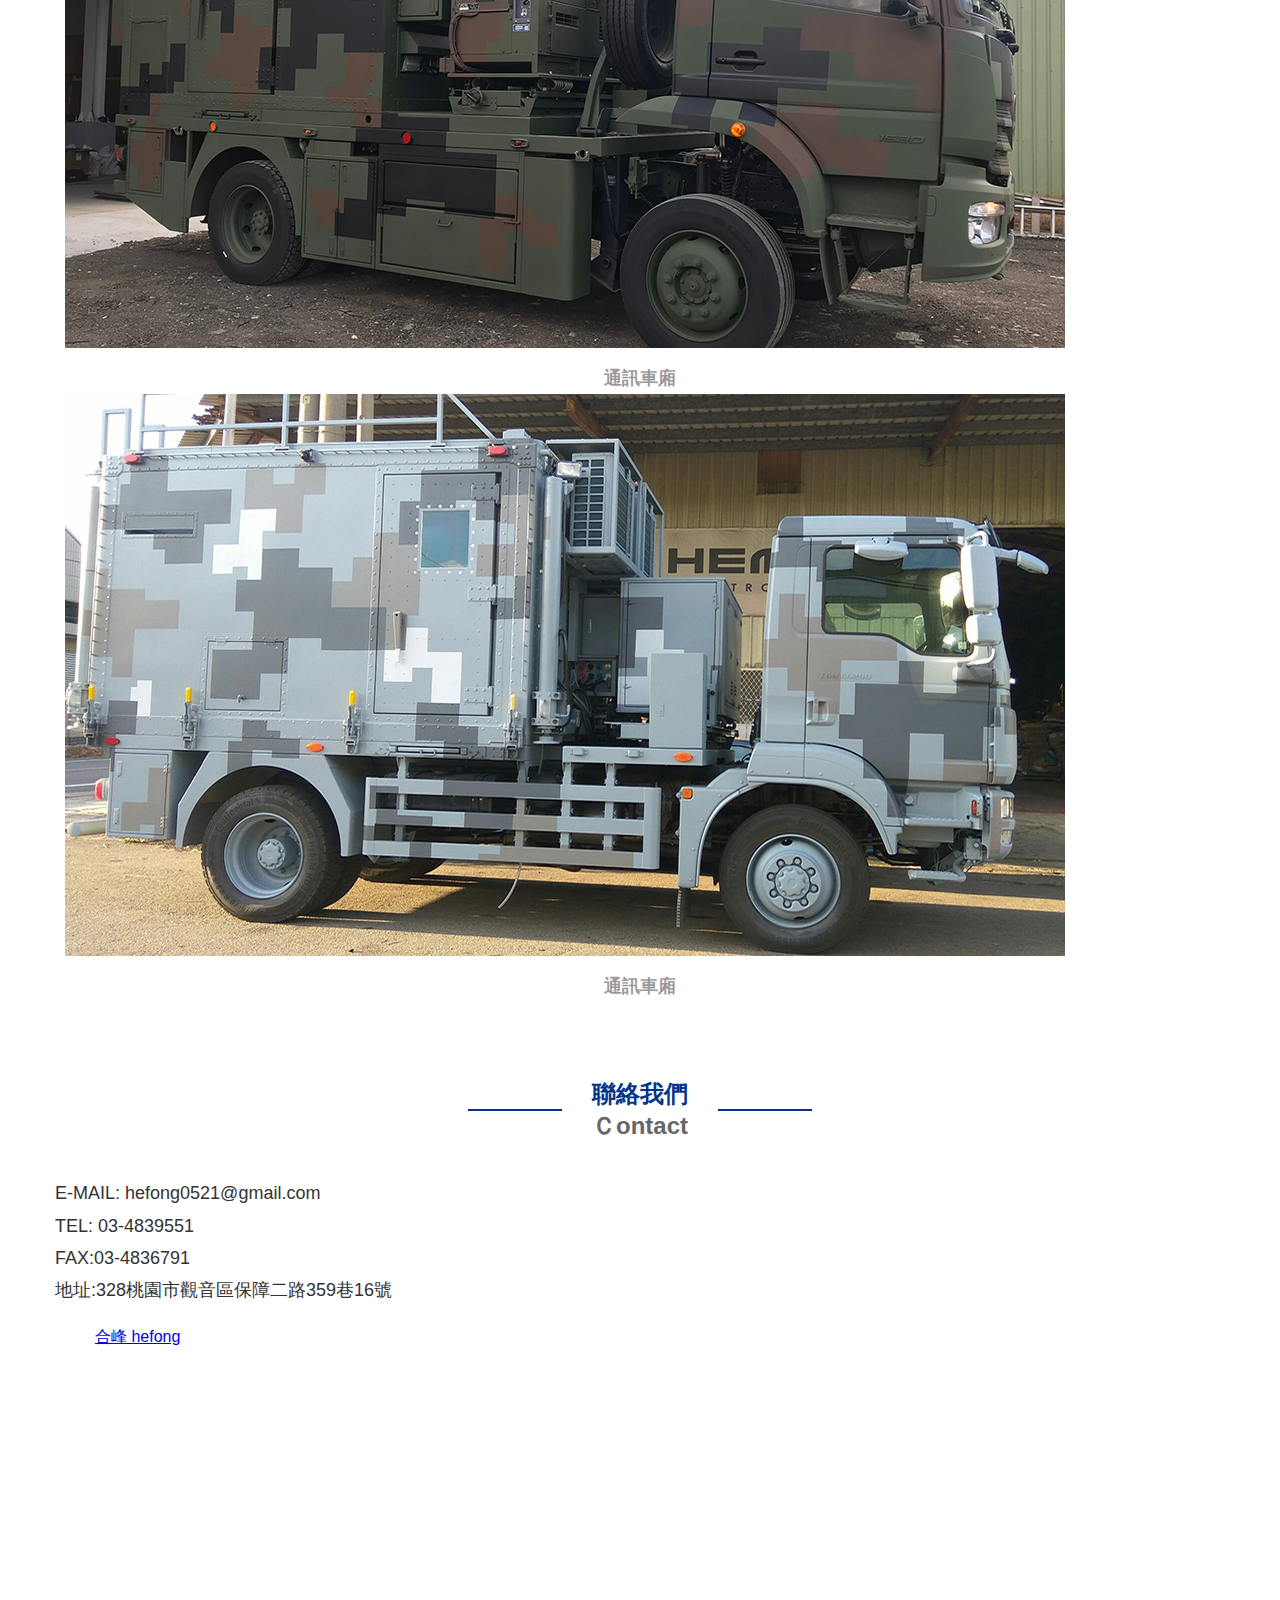
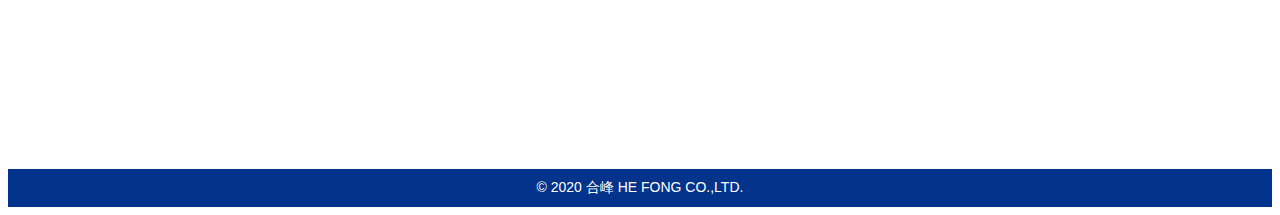
==== commit 30299edb: "Update index.html" ====
--- a/index.html
+++ b/index.html
@@ -1,4 +1,5 @@
-﻿<html>
+<!DOCTYPE html>
+<html lang="zh-Hant-TW">
 
 <head>
     <meta name="viewport" content="width=device-width, initial-scale=1.0, maximum-scale=1.0, user-scalable=0">
@@ -269,4 +270,4 @@
     </script>
 </body>
 
-</html>+</html>
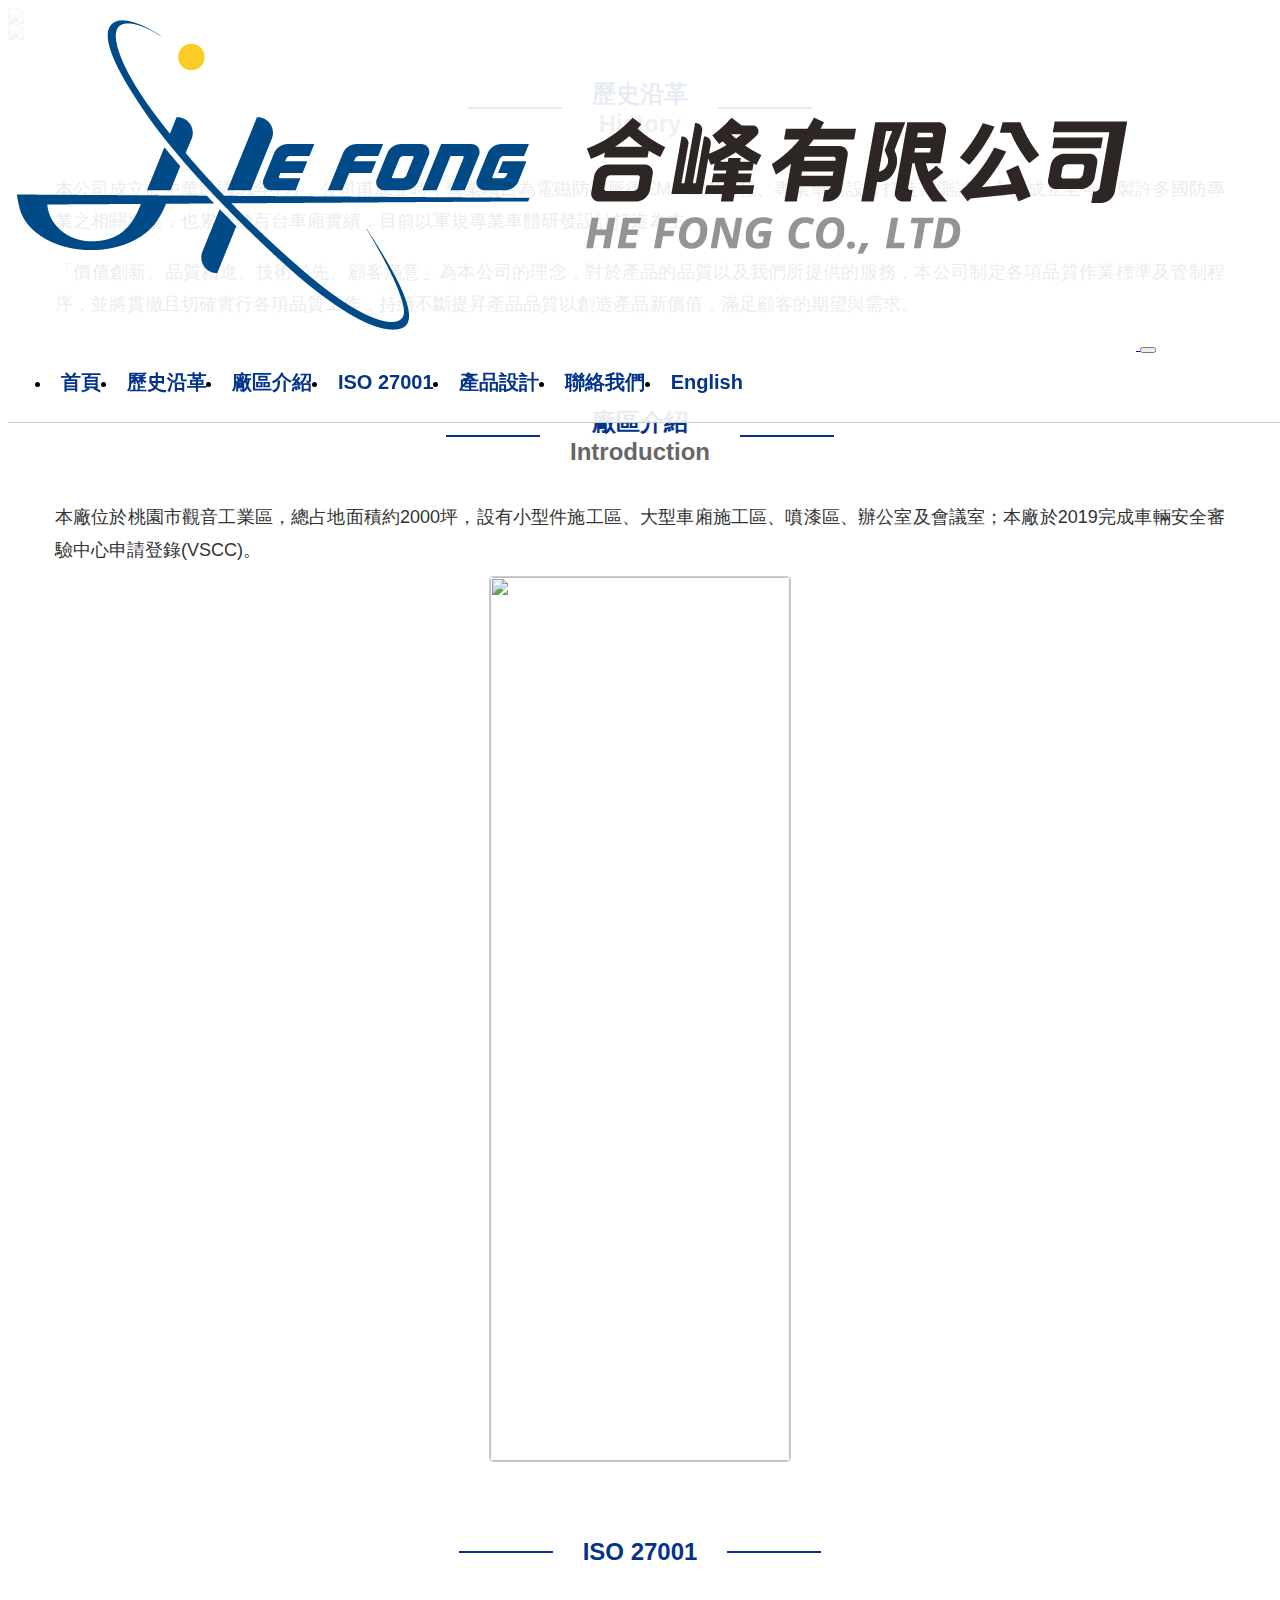
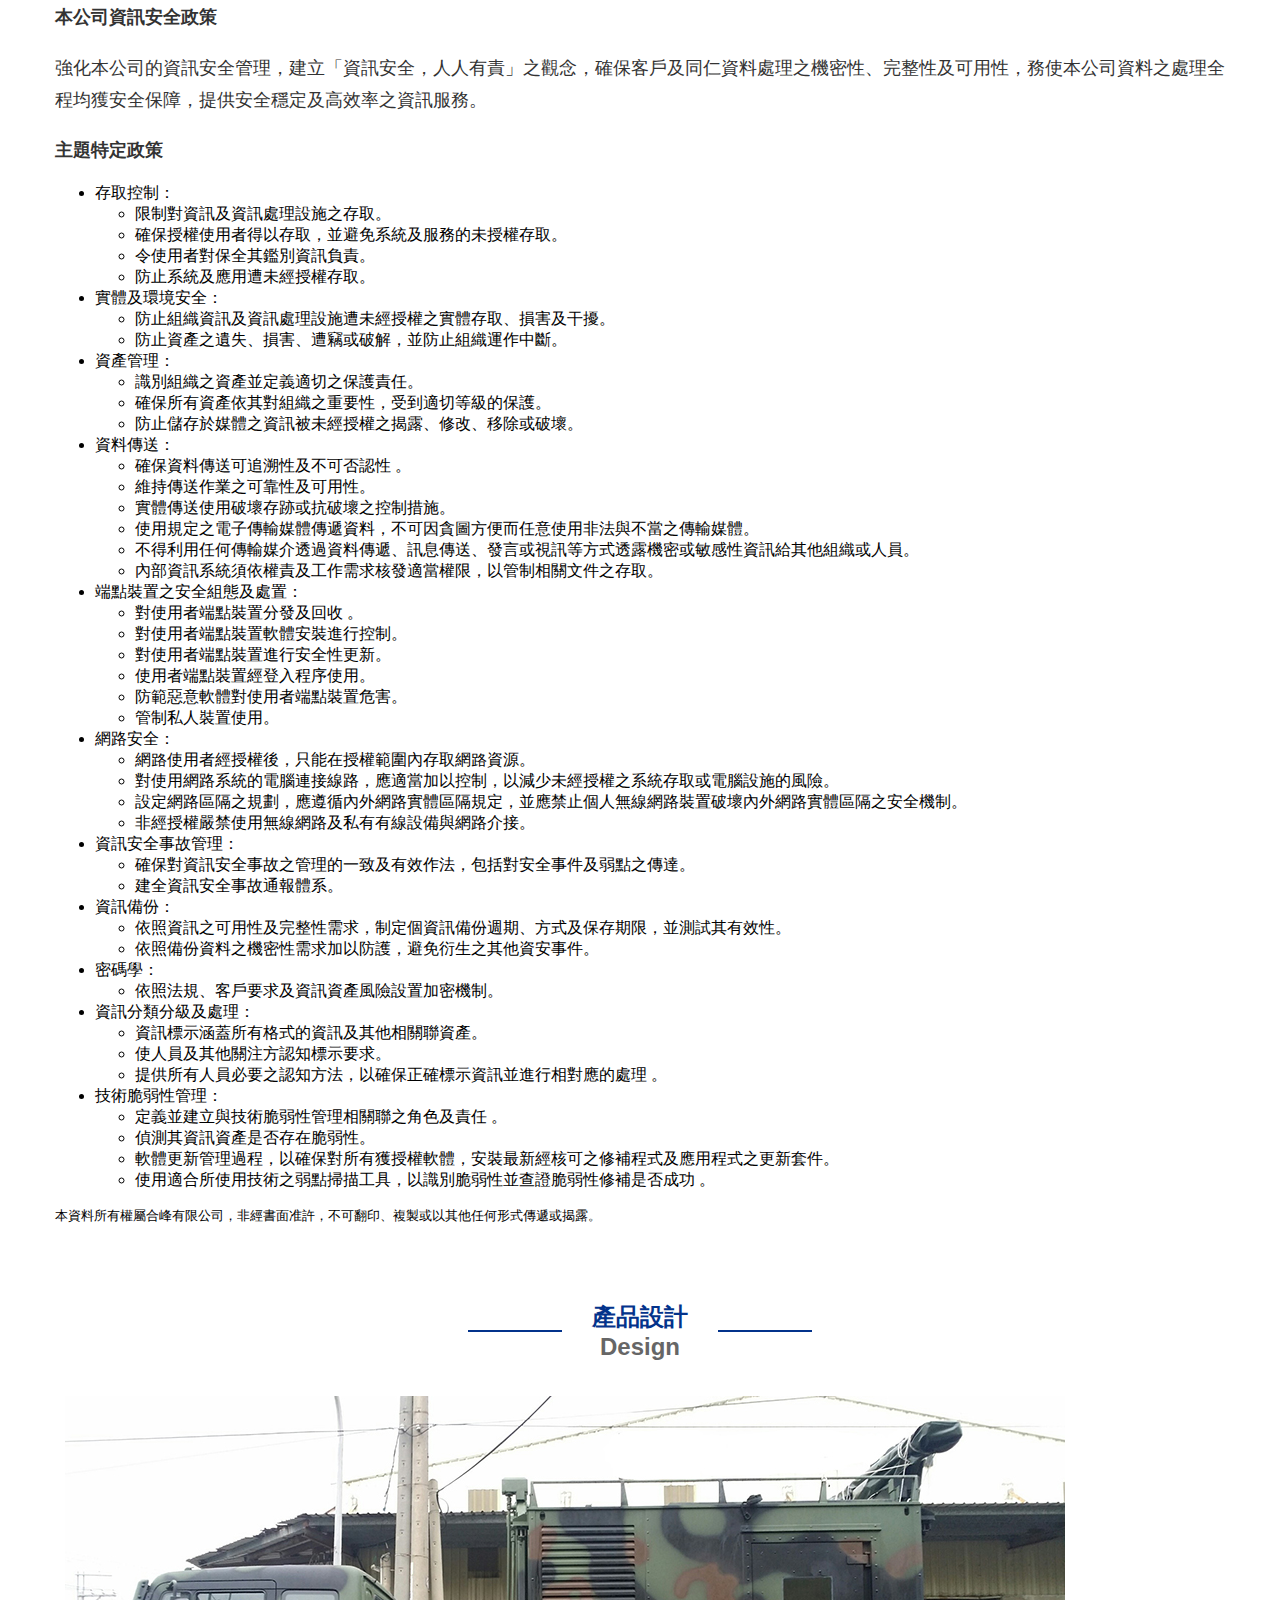
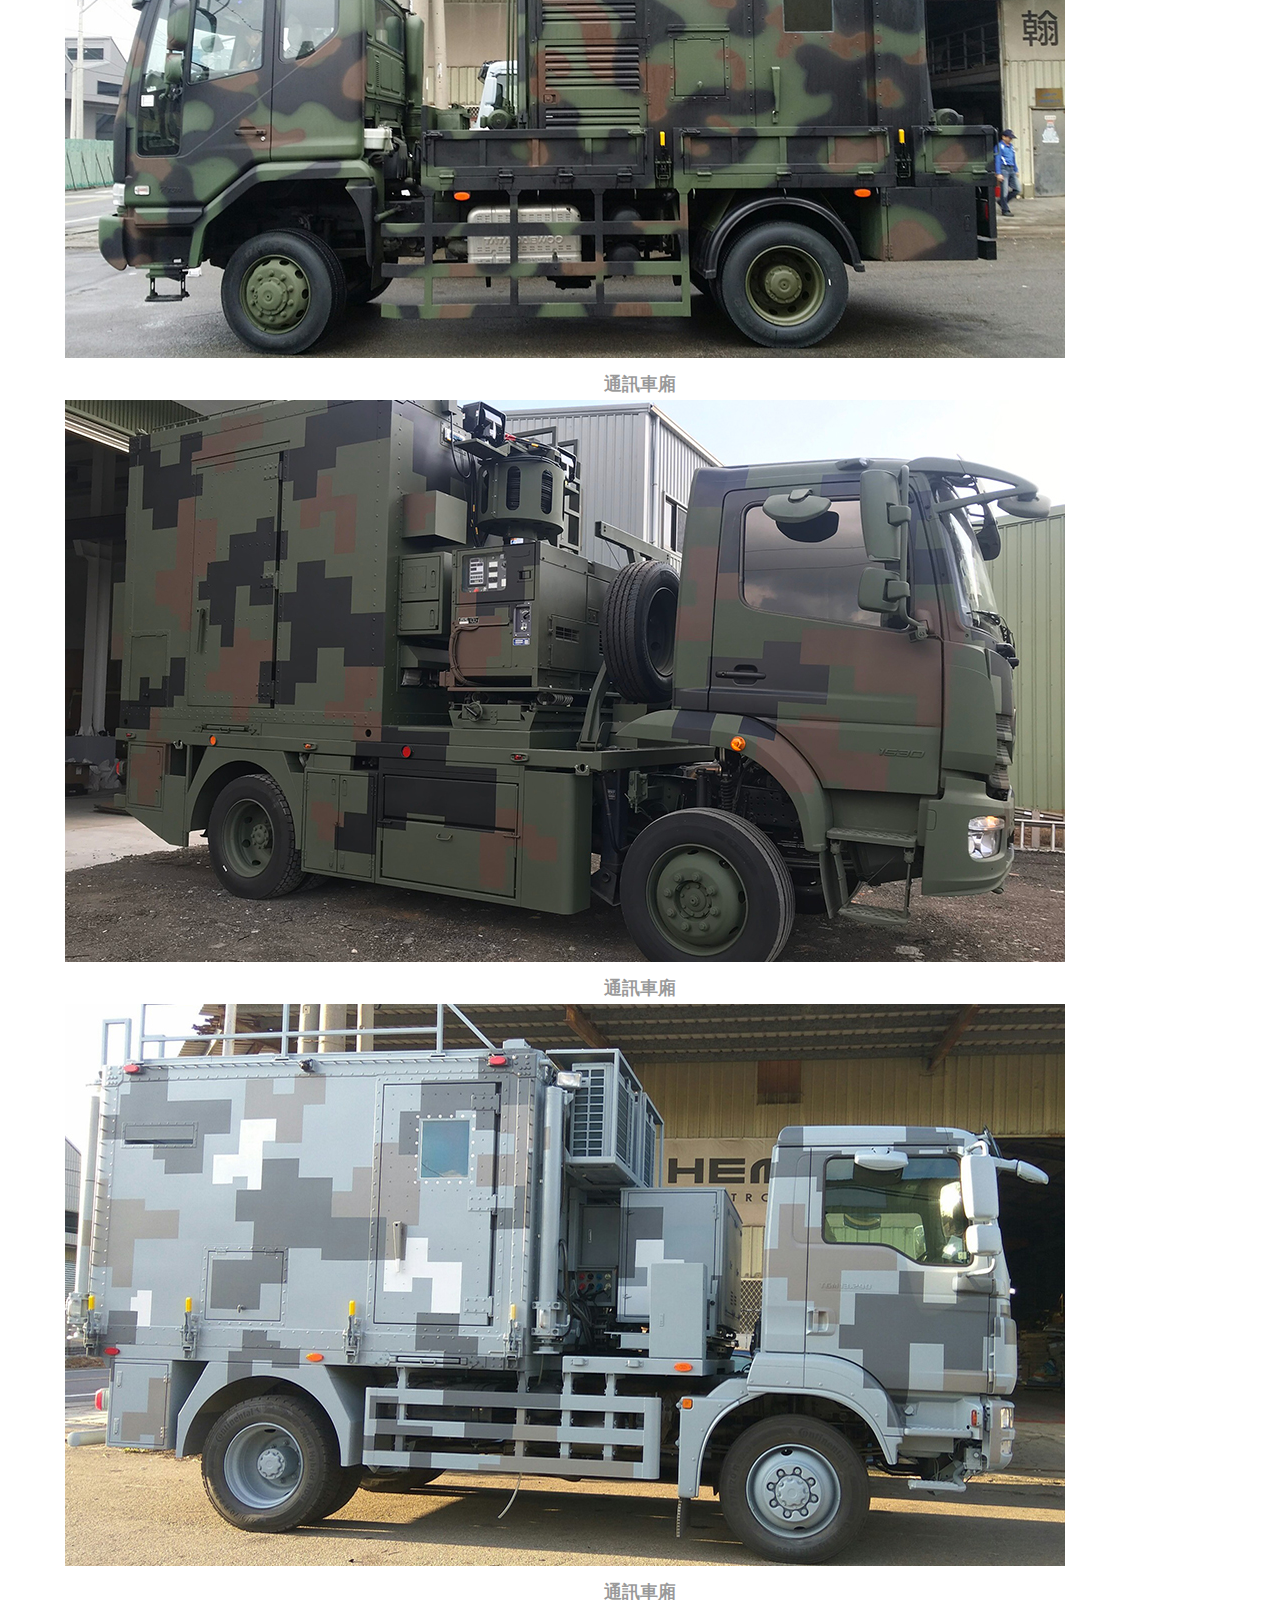
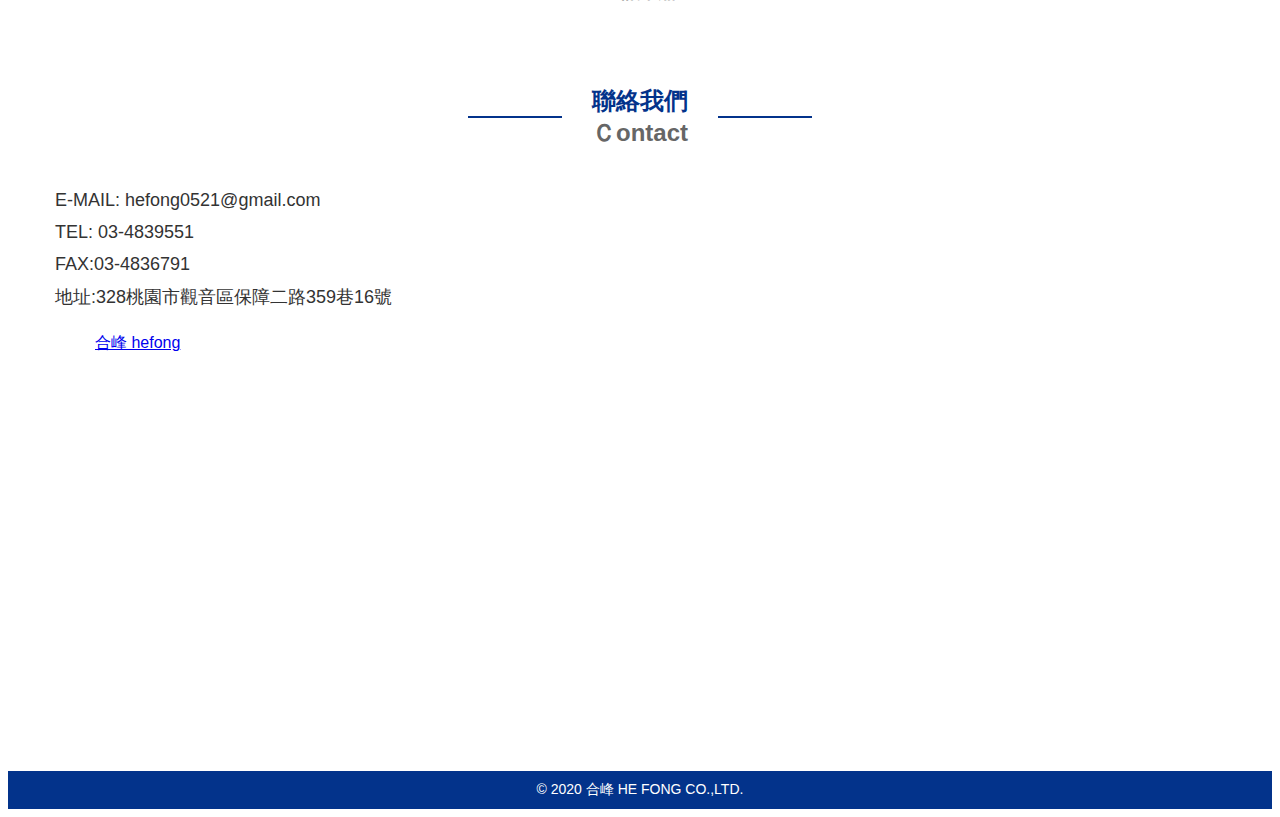
==== commit ec2aaf06: "update file0110" ====
--- a/index.html
+++ b/index.html
@@ -1,5 +1,4 @@
-<!DOCTYPE html>
-<html lang="zh-Hant-TW">
+﻿<html>
 
 <head>
     <meta name="viewport" content="width=device-width, initial-scale=1.0, maximum-scale=1.0, user-scalable=0">
@@ -13,8 +12,7 @@
     <meta name="title" content="合峰 - HE FONG">
     <title>合峰 - HE FONG</title>
     <meta property="og:title" content="合峰 - HE FONG">
-    <meta property="og:description"
-        content="本廠位於桃園市觀音工業區，總占地面積約2000坪，設有小型件施工區、大型車廂施工區、噴漆區、辦公室及會議室；本廠於2019完成車輛安全審驗中心申請登錄(VSCC)。">
+    <meta property="og:description" content="本廠位於桃園市觀音工業區，總占地面積約2000坪，設有小型件施工區、大型車廂施工區、噴漆區、辦公室及會議室；本廠於2019完成車輛安全審驗中心申請登錄(VSCC)。">
     <meta property="og:url" content="https://hefongcar.github.io/index/">
     <link rel="icon" href="img/icon.ico" type="image/x-icon">
     <link rel="stylesheet" type="text/css" href="css/bootstrap.min.css">
@@ -63,6 +61,9 @@
                                 <a href="#section2">廠區介紹</a>
                             </li>
                             <li class="nav-item">
+                                <a href="#ISO">ISO 27001</a>
+                            </li>
+                            <li class="nav-item">
                                 <a href="#section3">產品設計</a>
                             </li>
                             <li class="nav-item">
@@ -149,6 +150,99 @@
             </div>
         </div>
         
+    </div>
+
+    <!-- ISO -->
+    <div class="page-zone" id="ISO">
+        <div class="main-title" data-aos="fade-down" data-aos-easing="linear" data-aos-delay="500">
+            <div class="-font">
+                <div class="-cn">
+                    ISO 27001
+                </div>
+            </div>
+        </div>
+        <div class="-content" data-aos="fade-down" data-aos-easing="linear" data-aos-delay="500">
+            <p><b>本公司資訊安全政策</b></p>
+            <p>強化本公司的資訊安全管理，建立「資訊安全，人人有責」之觀念，確保客戶及同仁資料處理之機密性、完整性及可用性，務使本公司資料之處理全程均獲安全保障，提供安全穩定及高效率之資訊服務。</p>
+        </div>
+        <div class="-content" data-aos="fade-down" data-aos-easing="linear" data-aos-delay="500">
+            <p><b>主題特定政策</b></p>
+        </div>
+        <ul data-aos="fade-down" data-aos-easing="linear" data-aos-delay="500">
+            <li>存取控制：</li>
+            <ul class="mb-3">
+                <li>限制對資訊及資訊處理設施之存取。</li>
+                <li>確保授權使用者得以存取，並避免系統及服務的未授權存取。</li>
+                <li>令使用者對保全其鑑別資訊負責。</li>
+                <li>防止系統及應用遭未經授權存取。</li>
+            </ul>
+            <li>實體及環境安全：</li>
+            <ul class="mb-3">
+                <li>防止組織資訊及資訊處理設施遭未經授權之實體存取、損害及干擾。</li>
+                <li>防止資產之遺失、損害、遭竊或破解，並防止組織運作中斷。</li>
+            </ul>
+            <li>資產管理：</li>
+            <ul class="mb-3">
+                <li>識別組織之資產並定義適切之保護責任。</li>
+                <li>確保所有資產依其對組織之重要性，受到適切等級的保護。</li>
+                <li>防止儲存於媒體之資訊被未經授權之揭露、修改、移除或破壞。</li>
+            </ul>
+            <li>資料傳送：</li>
+            <ul class="mb-3">
+                <li>確保資料傳送可追溯性及不可否認性 。</li>
+                <li>維持傳送作業之可靠性及可用性。</li>
+                <li>實體傳送使用破壞存跡或抗破壞之控制措施。</li>
+                <li>使用規定之電子傳輸媒體傳遞資料，不可因貪圖方便而任意使用非法與不當之傳輸媒體。</li>
+                <li>不得利用任何傳輸媒介透過資料傳遞、訊息傳送、發言或視訊等方式透露機密或敏感性資訊給其他組織或人員。</li>
+                <li>內部資訊系統須依權責及工作需求核發適當權限，以管制相關文件之存取。</li>
+            </ul>
+            <li>端點裝置之安全組態及處置：</li>
+            <ul class="mb-3">
+                <li>對使用者端點裝置分發及回收 。</li>
+                <li>對使用者端點裝置軟體安裝進行控制。</li>
+                <li>對使用者端點裝置進行安全性更新。</li>
+                <li>使用者端點裝置經登入程序使用。</li>
+                <li>防範惡意軟體對使用者端點裝置危害。</li>
+                <li>管制私人裝置使用。</li>
+            </ul>
+            <li>網路安全：</li>
+            <ul class="mb-3">
+                <li>網路使用者經授權後，只能在授權範圍內存取網路資源。</li>
+                <li>對使用網路系統的電腦連接線路，應適當加以控制，以減少未經授權之系統存取或電腦設施的風險。</li>
+                <li>設定網路區隔之規劃，應遵循內外網路實體區隔規定，並應禁止個人無線網路裝置破壞內外網路實體區隔之安全機制。</li>
+                <li>非經授權嚴禁使用無線網路及私有有線設備與網路介接。</li>
+            </ul>
+            <li>資訊安全事故管理：</li>
+            <ul class="mb-3">
+                <li>確保對資訊安全事故之管理的一致及有效作法，包括對安全事件及弱點之傳達。</li>
+                <li>建全資訊安全事故通報體系。</li>
+            </ul>
+            <li>資訊備份：</li>
+            <ul class="mb-3">
+                <li>依照資訊之可用性及完整性需求，制定個資訊備份週期、方式及保存期限，並測試其有效性。</li>
+                <li>依照備份資料之機密性需求加以防護，避免衍生之其他資安事件。</li>
+            </ul>
+            <li>密碼學：</li>
+            <ul class="mb-3">
+                <li>依照法規、客戶要求及資訊資產風險設置加密機制。</li>
+            </ul>
+            <li>資訊分類分級及處理：</li>
+            <ul class="mb-3">
+                <li>資訊標示涵蓋所有格式的資訊及其他相關聯資產。</li>
+                <li>使人員及其他關注方認知標示要求。</li>
+                <li>提供所有人員必要之認知方法，以確保正確標示資訊並進行相對應的處理 。</li>
+            </ul>
+            <li>技術脆弱性管理：</li>
+            <ul class="mb-3">
+                <li>定義並建立與技術脆弱性管理相關聯之角色及責任 。</li>
+                <li>偵測其資訊資產是否存在脆弱性。</li>
+                <li>軟體更新管理過程，以確保對所有獲授權軟體，安裝最新經核可之修補程式及應用程式之更新套件。</li>
+                <li>使用適合所使用技術之弱點掃描工具，以識別脆弱性並查證脆弱性修補是否成功 。</li>
+            </ul>
+        </ul>
+        <div class="text-center"  data-aos="fade-down" data-aos-easing="linear" data-aos-delay="500">
+            <small class="text-gray text-muted">本資料所有權屬合峰有限公司，非經書面准許，不可翻印、複製或以其他任何形式傳遞或揭露。</small>
+        </div>
     </div>
 
     <!-- 產品設計 -->
@@ -270,4 +364,4 @@
     </script>
 </body>
 
-</html>
+</html>--- a/css/style.css
+++ b/css/style.css
@@ -361,10 +361,11 @@
     margin-top: 6%;
   }
 }
+
 .fb_iframe_widget,
 .fb_iframe_widget span,
 .fb_iframe_widget span iframe[style] {
   width: 100% !important;
   max-width: 100% !important;
   min-width: 100% !important;
-}/*# sourceMappingURL=style.css.map */+}/*# sourceMappingURL=style.css.map */
